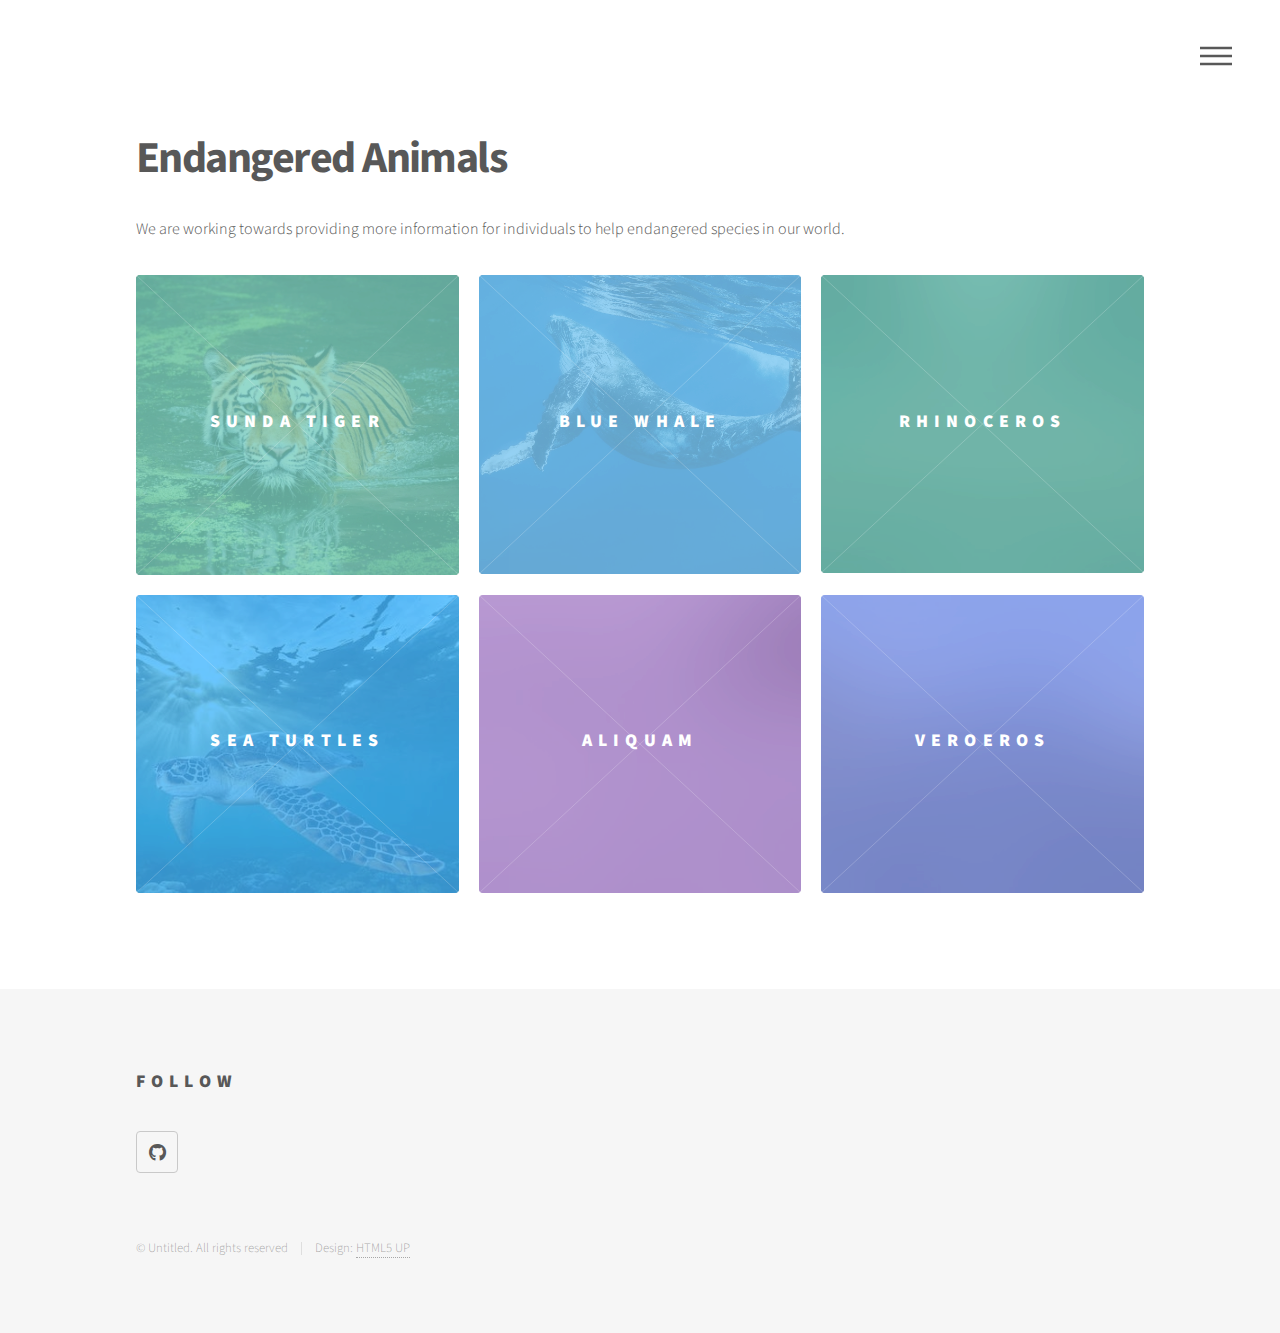
==== index.html @ e92da92d "close #4" ====
<!DOCTYPE HTML>
<!--
	Phantom by HTML5 UP
	html5up.net | @ajlkn
	Free for personal and commercial use under the CCA 3.0 license (html5up.net/license)
-->
<html>
	<link rel="icon" href="https://w7.pngwing.com/pngs/534/921/png-transparent-biodiversity-organism-ecosystem-species-diversity-sustainability-biodiversity-world-cooperation-sustainable-consumption-thumbnail.png"/>
	<head>
		<title>Endangered Animals</title>
		<meta charset="utf-8" />
		<meta name="viewport" content="width=device-width, initial-scale=1, user-scalable=no" />
		<link rel="stylesheet" href="assets/css/main.css" />
		<noscript><link rel="stylesheet" href="assets/css/noscript.css" /></noscript>
	</head>
	<body class="is-preload">
		<!-- Wrapper -->
			<div id="wrapper">

				<!-- Header -->
					<header id="header">
						<div class="inner">

							<!-- Logo -->
								<!-- <a href="index.html" class="logo">
									<span class="symbol"><img src="images/logo.svg" alt="" /></span><span class="title">Phantom</span>
								</a> -->

							<!-- Nav -->
								<nav>
									<ul>
										<li><a href="#menu">Menu</a></li>
									</ul>
								</nav>

						</div>
					</header>

				<!-- Menu -->
					<nav id="menu">
						<h2>Menu</h2>
						<ul>
							<li><a href="index.html">Home</a></li>
							<li><a href="SundaTiger.html">Sunda Tiger</a></li>
							<li><a href="BlueWhale.html">Blue Whale</a></li>
							<li><a href="Rhinocerous.html">Rhinoceros</a></li>
							<li><a href="SeaTurtle.html">SeaTurtle</a></li>
						</ul>
					</nav>

				<!-- Main -->
					<div id="main">
						<div class="inner">
							<header>
								<h1>Endangered Animals</h1>
								<p>We are working towards providing more information for individuals to help  endangered species in our world. </p>
							</header>
							<section class="tiles">
								<article class="style1">
									<span class="image">
										<img src="images/SundaTiger3.jpg" alt="" />
									</span>
									<a href="SundaTiger.html">
										<h2>Sunda Tiger</h2>
										<div class="content">
											<!-- <p>Sed nisl arcu euismod sit amet nisi lorem etiam dolor veroeros et feugiat.</p> -->
										</div>
									</a>
								</article>
								<article class="style2">
									<span class="image">
										<img src="images/BlueWhale1.png" alt="" />
									</span>
									<a href="BlueWhale.html">
										<h2>Blue Whale</h2>
										<div class="content">
										</div>
									</a>
								</article>
								<article class="style3">
									<span class="image">
										<img src="images/pic03.jpg" alt="" />
									</span>
									<a href="generic.html">
										<h2>Rhinoceros</h2>
										<div class="content">
											<!-- <p>Sed nisl arcu euismod sit amet nisi lorem etiam dolor veroeros et feugiat.</p> -->
										</div>
									</a>
								</article>
								<article class="style4">
									<span class="image">
										<img src="images/SeaTurtlepic1.jpg" alt="" />
									</span>
									<a href="SeaTurtle.html">
										<h2>Sea Turtles</h2>
										<div class="content">
											<!-- <p>Cheloniidae and Dermochelyidae families</p> -->
										</div>
									</a>
								</article>
								<article class="style5">
									<span class="image">
										<img src="images/pic05.jpg" alt="" />
									</span>
									<a href="generic.html">
										<h2>Aliquam</h2>
										<div class="content">
											<p>Sed nisl arcu euismod sit amet nisi lorem etiam dolor veroeros et feugiat.</p>
										</div>
									</a>
								</article>
								<article class="style6">
									<span class="image">
										<img src="images/pic06.jpg" alt="" />
									</span>
									<a href="generic.html">
										<h2>Veroeros</h2>
										<div class="content">
											<p>Sed nisl arcu euismod sit amet nisi lorem etiam dolor veroeros et feugiat.</p>
										</div>
									</a>
								</article>
							</section>
						</div>
					</div>

				<!-- Footer -->
					<footer id="footer">
						<div class="inner">
							<section>
								<h2>Follow</h2>
								<ul class="icons">
									<li><a href="https://github.com/stephanie-yung/endangeredAnimals" class="icon brands style2 fa-github"><span class="label">GitHub</span></a></li>
								</ul>
							</section>
							<ul class="copyright">
								<li>&copy; Untitled. All rights reserved</li><li>Design: <a href="http://html5up.net">HTML5 UP</a></li>
							</ul>
						</div>
					</footer>

			</div>

		<!-- Scripts -->
			<script src="assets/js/jquery.min.js"></script>
			<script src="assets/js/browser.min.js"></script>
			<script src="assets/js/breakpoints.min.js"></script>
			<script src="assets/js/util.js"></script>
			<script src="assets/js/main.js"></script>

	</body>
---- assets/css/main.css ----
@import url(fontawesome-all.min.css);
@import url("https://fonts.googleapis.com/css?family=Source+Sans+Pro:300,700,900");

/*
	Phantom by HTML5 UP
	html5up.net | @ajlkn
	Free for personal and commercial use under the CCA 3.0 license (html5up.net/license)
*/

html, body, div, span, applet, object,
iframe, h1, h2, h3, h4, h5, h6, p, blockquote,
pre, a, abbr, acronym, address, big, cite,
code, del, dfn, em, img, ins, kbd, q, s, samp,
small, strike, strong, sub, sup, tt, var, b,
u, i, center, dl, dt, dd, ol, ul, li, fieldset,
form, label, legend, table, caption, tbody,
tfoot, thead, tr, th, td, article, aside,
canvas, details, embed, figure, figcaption,
footer, header, hgroup, menu, nav, output, ruby,
section, summary, time, mark, audio, video {
	margin: 0;
	padding: 0;
	border: 0;
	font-size: 100%;
	font: inherit;
	vertical-align: baseline;}

article, aside, details, figcaption, figure,
footer, header, hgroup, menu, nav, section {
	display: block;}

body {
	line-height: 1;
}

ol, ul {
	list-style: none;
}

blockquote, q {
	quotes: none;
}

	blockquote:before, blockquote:after, q:before, q:after {
		content: '';
		content: none;
	}

table {
	border-collapse: collapse;
	border-spacing: 0;
}

body {
	-webkit-text-size-adjust: none;
}

mark {
	background-color: transparent;
	color: inherit;
}

input::-moz-focus-inner {
	border: 0;
	padding: 0;
}

input, select, textarea {
	-moz-appearance: none;
	-webkit-appearance: none;
	-ms-appearance: none;
	appearance: none;
}

/* Basic */

	@-ms-viewport {
		width: device-width;
	}

	body {
		-ms-overflow-style: scrollbar;
	}

	@media screen and (max-width: 480px) {

		html, body {
			min-width: 320px;
		}

	}

	html {
		box-sizing: border-box;
	}

	*, *:before, *:after {
		box-sizing: inherit;
	}

	body {
		background: #ffffff;
	}

		body.is-preload *, body.is-preload *:before, body.is-preload *:after {
			-moz-animation: none !important;
			-webkit-animation: none !important;
			-ms-animation: none !important;
			animation: none !important;
			-moz-transition: none !important;
			-webkit-transition: none !important;
			-ms-transition: none !important;
			transition: none !important;
		}

/* Type */

	body, input, select, textarea {
		color: #585858;
		font-family: "Source Sans Pro", Helvetica, sans-serif;
		font-size: 16pt;
		font-weight: 300;
		line-height: 1.75;
	}

		@media screen and (max-width: 1680px) {

			body, input, select, textarea {
				font-size: 14pt;
			}

		}

		@media screen and (max-width: 1280px) {

			body, input, select, textarea {
				font-size: 12pt;
			}

		}

	a {
		-moz-transition: border-bottom-color 0.2s ease, color 0.2s ease;
		-webkit-transition: border-bottom-color 0.2s ease, color 0.2s ease;
		-ms-transition: border-bottom-color 0.2s ease, color 0.2s ease;
		transition: border-bottom-color 0.2s ease, color 0.2s ease;
		text-decoration: none;
		color: #585858;
		border-bottom: dotted 1px rgba(88, 88, 88, 0.5);
	}

		a:hover {
			border-bottom-color: transparent;
			color: #f2849e !important;
		}

	strong, b {
		font-weight: 900;
	}

	em, i {
		font-style: italic;
	}

	p {
		margin: 0 0 2em 0;
	}

	h1 {
		font-size: 2.75em;
		font-weight: 700;
		line-height: 1.3;
		margin: 0 0 1em 0;
		letter-spacing: -0.035em;
	}

		h1 a {
			color: inherit;
		}

		@media screen and (max-width: 736px) {

			h1 {
				font-size: 2em;
				margin: 0 0 1em 0;
			}

		}

		@media screen and (max-width: 360px) {

			h1 {
				font-size: 1.75em;
			}

		}

	h2, h3, h4, h5, h6 {
		font-weight: 900;
		line-height: 1.5;
		margin: 0 0 2em 0;
		text-transform: uppercase;
		letter-spacing: 0.35em;
	}

		h2 a, h3 a, h4 a, h5 a, h6 a {
			color: inherit;
		}

	h2 {
		font-size: 1.1em;
	}

	h3 {
		font-size: 1em;
	}

	h4 {
		font-size: 0.8em;
	}

	h5 {
		font-size: 0.8em;
	}

	h6 {
		font-size: 0.8em;
	}

	@media screen and (max-width: 980px) {

		h1 br, h2 br, h3 br, h4 br, h5 br, h6 br {
			display: none;
		}

	}

	@media screen and (max-width: 736px) {

		h2 {
			font-size: 1em;
		}

		h3 {
			font-size: 0.8em;
		}

	}

	sub {
		font-size: 0.8em;
		position: relative;
		top: 0.5em;
	}

	sup {
		font-size: 0.8em;
		position: relative;
		top: -0.5em;
	}

	blockquote {
		border-left: solid 4px #c9c9c9;
		font-style: italic;
		margin: 0 0 2em 0;
		padding: 0.5em 0 0.5em 2em;
	}

	code {
		background: rgba(144, 144, 144, 0.075);
		border-radius: 4px;
		border: solid 1px #c9c9c9;
		font-family: "Courier New", monospace;
		font-size: 0.9em;
		margin: 0 0.25em;
		padding: 0.25em 0.65em;
	}

	pre {
		-webkit-overflow-scrolling: touch;
		font-family: "Courier New", monospace;
		font-size: 0.9em;
		margin: 0 0 2em 0;
	}

		pre code {
			display: block;
			line-height: 1.75;
			padding: 1em 1.5em;
			overflow-x: auto;
		}

	hr {
		border: 0;
		border-bottom: solid 1px #c9c9c9;
		margin: 2em 0;
	}

		hr.major {
			margin: 3em 0;
		}

	.align-left {
		text-align: left;
	}

	.align-center {
		text-align: center;
	}

	.align-right {
		text-align: right;
	}

/* Row */

	.row {
		display: flex;
		flex-wrap: wrap;
		box-sizing: border-box;
		align-items: stretch;
	}

		.row > * {
			box-sizing: border-box;
		}

		.row.gtr-uniform > * > :last-child {
			margin-bottom: 0;
		}

		.row.aln-left {
			justify-content: flex-start;
		}

		.row.aln-center {
			justify-content: center;
		}

		.row.aln-right {
			justify-content: flex-end;
		}

		.row.aln-top {
			align-items: flex-start;
		}

		.row.aln-middle {
			align-items: center;
		}

		.row.aln-bottom {
			align-items: flex-end;
		}

		.row > .imp {
			order: -1;
		}

		.row > .col-1 {
			width: 8.33333%;
		}

		.row > .off-1 {
			margin-left: 8.33333%;
		}

		.row > .col-2 {
			width: 16.66667%;
		}

		.row > .off-2 {
			margin-left: 16.66667%;
		}

		.row > .col-3 {
			width: 25%;
		}

		.row > .off-3 {
			margin-left: 25%;
		}

		.row > .col-4 {
			width: 33.33333%;
		}

		.row > .off-4 {
			margin-left: 33.33333%;
		}

		.row > .col-5 {
			width: 41.66667%;
		}

		.row > .off-5 {
			margin-left: 41.66667%;
		}

		.row > .col-6 {
			width: 50%;
		}

		.row > .off-6 {
			margin-left: 50%;
		}

		.row > .col-7 {
			width: 58.33333%;
		}

		.row > .off-7 {
			margin-left: 58.33333%;
		}

		.row > .col-8 {
			width: 66.66667%;
		}

		.row > .off-8 {
			margin-left: 66.66667%;
		}

		.row > .col-9 {
			width: 75%;
		}

		.row > .off-9 {
			margin-left: 75%;
		}

		.row > .col-10 {
			width: 83.33333%;
		}

		.row > .off-10 {
			margin-left: 83.33333%;
		}

		.row > .col-11 {
			width: 91.66667%;
		}

		.row > .off-11 {
			margin-left: 91.66667%;
		}

		.row > .col-12 {
			width: 100%;
		}

		.row > .off-12 {
			margin-left: 100%;
		}

		.row.gtr-0 {
			margin-top: 0;
			margin-left: 0em;
		}

			.row.gtr-0 > * {
				padding: 0 0 0 0em;
			}

			.row.gtr-0.gtr-uniform {
				margin-top: 0em;
			}

				.row.gtr-0.gtr-uniform > * {
					padding-top: 0em;
				}

		.row.gtr-25 {
			margin-top: 0;
			margin-left: -0.5em;
		}

			.row.gtr-25 > * {
				padding: 0 0 0 0.5em;
			}

			.row.gtr-25.gtr-uniform {
				margin-top: -0.5em;
			}

				.row.gtr-25.gtr-uniform > * {
					padding-top: 0.5em;
				}

		.row.gtr-50 {
			margin-top: 0;
			margin-left: -1em;
		}

			.row.gtr-50 > * {
				padding: 0 0 0 1em;
			}

			.row.gtr-50.gtr-uniform {
				margin-top: -1em;
			}

				.row.gtr-50.gtr-uniform > * {
					padding-top: 1em;
				}

		.row {
			margin-top: 0;
			margin-left: -2em;
		}

			.row > * {
				padding: 0 0 0 2em;
			}

			.row.gtr-uniform {
				margin-top: -2em;
			}

				.row.gtr-uniform > * {
					padding-top: 2em;
				}

		.row.gtr-150 {
			margin-top: 0;
			margin-left: -3em;
		}

			.row.gtr-150 > * {
				padding: 0 0 0 3em;
			}

			.row.gtr-150.gtr-uniform {
				margin-top: -3em;
			}

				.row.gtr-150.gtr-uniform > * {
					padding-top: 3em;
				}

		.row.gtr-200 {
			margin-top: 0;
			margin-left: -4em;
		}

			.row.gtr-200 > * {
				padding: 0 0 0 4em;
			}

			.row.gtr-200.gtr-uniform {
				margin-top: -4em;
			}

				.row.gtr-200.gtr-uniform > * {
					padding-top: 4em;
				}

		@media screen and (max-width: 1680px) {

			.row {
				display: flex;
				flex-wrap: wrap;
				box-sizing: border-box;
				align-items: stretch;
			}

				.row > * {
					box-sizing: border-box;
				}

				.row.gtr-uniform > * > :last-child {
					margin-bottom: 0;
				}

				.row.aln-left {
					justify-content: flex-start;
				}

				.row.aln-center {
					justify-content: center;
				}

				.row.aln-right {
					justify-content: flex-end;
				}

				.row.aln-top {
					align-items: flex-start;
				}

				.row.aln-middle {
					align-items: center;
				}

				.row.aln-bottom {
					align-items: flex-end;
				}

				.row > .imp-xlarge {
					order: -1;
				}

				.row > .col-1-xlarge {
					width: 8.33333%;
				}

				.row > .off-1-xlarge {
					margin-left: 8.33333%;
				}

				.row > .col-2-xlarge {
					width: 16.66667%;
				}

				.row > .off-2-xlarge {
					margin-left: 16.66667%;
				}

				.row > .col-3-xlarge {
					width: 25%;
				}

				.row > .off-3-xlarge {
					margin-left: 25%;
				}

				.row > .col-4-xlarge {
					width: 33.33333%;
				}

				.row > .off-4-xlarge {
					margin-left: 33.33333%;
				}

				.row > .col-5-xlarge {
					width: 41.66667%;
				}

				.row > .off-5-xlarge {
					margin-left: 41.66667%;
				}

				.row > .col-6-xlarge {
					width: 50%;
				}

				.row > .off-6-xlarge {
					margin-left: 50%;
				}

				.row > .col-7-xlarge {
					width: 58.33333%;
				}

				.row > .off-7-xlarge {
					margin-left: 58.33333%;
				}

				.row > .col-8-xlarge {
					width: 66.66667%;
				}

				.row > .off-8-xlarge {
					margin-left: 66.66667%;
				}

				.row > .col-9-xlarge {
					width: 75%;
				}

				.row > .off-9-xlarge {
					margin-left: 75%;
				}

				.row > .col-10-xlarge {
					width: 83.33333%;
				}

				.row > .off-10-xlarge {
					margin-left: 83.33333%;
				}

				.row > .col-11-xlarge {
					width: 91.66667%;
				}

				.row > .off-11-xlarge {
					margin-left: 91.66667%;
				}

				.row > .col-12-xlarge {
					width: 100%;
				}

				.row > .off-12-xlarge {
					margin-left: 100%;
				}

				.row.gtr-0 {
					margin-top: 0;
					margin-left: 0em;
				}

					.row.gtr-0 > * {
						padding: 0 0 0 0em;
					}

					.row.gtr-0.gtr-uniform {
						margin-top: 0em;
					}

						.row.gtr-0.gtr-uniform > * {
							padding-top: 0em;
						}

				.row.gtr-25 {
					margin-top: 0;
					margin-left: -0.5em;
				}

					.row.gtr-25 > * {
						padding: 0 0 0 0.5em;
					}

					.row.gtr-25.gtr-uniform {
						margin-top: -0.5em;
					}

						.row.gtr-25.gtr-uniform > * {
							padding-top: 0.5em;
						}

				.row.gtr-50 {
					margin-top: 0;
					margin-left: -1em;
				}

					.row.gtr-50 > * {
						padding: 0 0 0 1em;
					}

					.row.gtr-50.gtr-uniform {
						margin-top: -1em;
					}

						.row.gtr-50.gtr-uniform > * {
							padding-top: 1em;
						}

				.row {
					margin-top: 0;
					margin-left: -2em;
				}

					.row > * {
						padding: 0 0 0 2em;
					}

					.row.gtr-uniform {
						margin-top: -2em;
					}

						.row.gtr-uniform > * {
							padding-top: 2em;
						}

				.row.gtr-150 {
					margin-top: 0;
					margin-left: -3em;
				}

					.row.gtr-150 > * {
						padding: 0 0 0 3em;
					}

					.row.gtr-150.gtr-uniform {
						margin-top: -3em;
					}

						.row.gtr-150.gtr-uniform > * {
							padding-top: 3em;
						}

				.row.gtr-200 {
					margin-top: 0;
					margin-left: -4em;
				}

					.row.gtr-200 > * {
						padding: 0 0 0 4em;
					}

					.row.gtr-200.gtr-uniform {
						margin-top: -4em;
					}

						.row.gtr-200.gtr-uniform > * {
							padding-top: 4em;
						}

		}

		@media screen and (max-width: 1280px) {

			.row {
				display: flex;
				flex-wrap: wrap;
				box-sizing: border-box;
				align-items: stretch;
			}

				.row > * {
					box-sizing: border-box;
				}

				.row.gtr-uniform > * > :last-child {
					margin-bottom: 0;
				}

				.row.aln-left {
					justify-content: flex-start;
				}

				.row.aln-center {
					justify-content: center;
				}

				.row.aln-right {
					justify-content: flex-end;
				}

				.row.aln-top {
					align-items: flex-start;
				}

				.row.aln-middle {
					align-items: center;
				}

				.row.aln-bottom {
					align-items: flex-end;
				}

				.row > .imp-large {
					order: -1;
				}

				.row > .col-1-large {
					width: 8.33333%;
				}

				.row > .off-1-large {
					margin-left: 8.33333%;
				}

				.row > .col-2-large {
					width: 16.66667%;
				}

				.row > .off-2-large {
					margin-left: 16.66667%;
				}

				.row > .col-3-large {
					width: 25%;
				}

				.row > .off-3-large {
					margin-left: 25%;
				}

				.row > .col-4-large {
					width: 33.33333%;
				}

				.row > .off-4-large {
					margin-left: 33.33333%;
				}

				.row > .col-5-large {
					width: 41.66667%;
				}

				.row > .off-5-large {
					margin-left: 41.66667%;
				}

				.row > .col-6-large {
					width: 50%;
				}

				.row > .off-6-large {
					margin-left: 50%;
				}

				.row > .col-7-large {
					width: 58.33333%;
				}

				.row > .off-7-large {
					margin-left: 58.33333%;
				}

				.row > .col-8-large {
					width: 66.66667%;
				}

				.row > .off-8-large {
					margin-left: 66.66667%;
				}

				.row > .col-9-large {
					width: 75%;
				}

				.row > .off-9-large {
					margin-left: 75%;
				}

				.row > .col-10-large {
					width: 83.33333%;
				}

				.row > .off-10-large {
					margin-left: 83.33333%;
				}

				.row > .col-11-large {
					width: 91.66667%;
				}

				.row > .off-11-large {
					margin-left: 91.66667%;
				}

				.row > .col-12-large {
					width: 100%;
				}

				.row > .off-12-large {
					margin-left: 100%;
				}

				.row.gtr-0 {
					margin-top: 0;
					margin-left: 0em;
				}

					.row.gtr-0 > * {
						padding: 0 0 0 0em;
					}

					.row.gtr-0.gtr-uniform {
						margin-top: 0em;
					}

						.row.gtr-0.gtr-uniform > * {
							padding-top: 0em;
						}

				.row.gtr-25 {
					margin-top: 0;
					margin-left: -0.5em;
				}

					.row.gtr-25 > * {
						padding: 0 0 0 0.5em;
					}

					.row.gtr-25.gtr-uniform {
						margin-top: -0.5em;
					}

						.row.gtr-25.gtr-uniform > * {
							padding-top: 0.5em;
						}

				.row.gtr-50 {
					margin-top: 0;
					margin-left: -1em;
				}

					.row.gtr-50 > * {
						padding: 0 0 0 1em;
					}

					.row.gtr-50.gtr-uniform {
						margin-top: -1em;
					}

						.row.gtr-50.gtr-uniform > * {
							padding-top: 1em;
						}

				.row {
					margin-top: 0;
					margin-left: -2em;
				}

					.row > * {
						padding: 0 0 0 2em;
					}

					.row.gtr-uniform {
						margin-top: -2em;
					}

						.row.gtr-uniform > * {
							padding-top: 2em;
						}

				.row.gtr-150 {
					margin-top: 0;
					margin-left: -3em;
				}

					.row.gtr-150 > * {
						padding: 0 0 0 3em;
					}

					.row.gtr-150.gtr-uniform {
						margin-top: -3em;
					}

						.row.gtr-150.gtr-uniform > * {
							padding-top: 3em;
						}

				.row.gtr-200 {
					margin-top: 0;
					margin-left: -4em;
				}

					.row.gtr-200 > * {
						padding: 0 0 0 4em;
					}

					.row.gtr-200.gtr-uniform {
						margin-top: -4em;
					}

						.row.gtr-200.gtr-uniform > * {
							padding-top: 4em;
						}

		}

		@media screen and (max-width: 980px) {

			.row {
				display: flex;
				flex-wrap: wrap;
				box-sizing: border-box;
				align-items: stretch;
			}

				.row > * {
					box-sizing: border-box;
				}

				.row.gtr-uniform > * > :last-child {
					margin-bottom: 0;
				}

				.row.aln-left {
					justify-content: flex-start;
				}

				.row.aln-center {
					justify-content: center;
				}

				.row.aln-right {
					justify-content: flex-end;
				}

				.row.aln-top {
					align-items: flex-start;
				}

				.row.aln-middle {
					align-items: center;
				}

				.row.aln-bottom {
					align-items: flex-end;
				}

				.row > .imp-medium {
					order: -1;
				}

				.row > .col-1-medium {
					width: 8.33333%;
				}

				.row > .off-1-medium {
					margin-left: 8.33333%;
				}

				.row > .col-2-medium {
					width: 16.66667%;
				}

				.row > .off-2-medium {
					margin-left: 16.66667%;
				}

				.row > .col-3-medium {
					width: 25%;
				}

				.row > .off-3-medium {
					margin-left: 25%;
				}

				.row > .col-4-medium {
					width: 33.33333%;
				}

				.row > .off-4-medium {
					margin-left: 33.33333%;
				}

				.row > .col-5-medium {
					width: 41.66667%;
				}

				.row > .off-5-medium {
					margin-left: 41.66667%;
				}

				.row > .col-6-medium {
					width: 50%;
				}

				.row > .off-6-medium {
					margin-left: 50%;
				}

				.row > .col-7-medium {
					width: 58.33333%;
				}

				.row > .off-7-medium {
					margin-left: 58.33333%;
				}

				.row > .col-8-medium {
					width: 66.66667%;
				}

				.row > .off-8-medium {
					margin-left: 66.66667%;
				}

				.row > .col-9-medium {
					width: 75%;
				}

				.row > .off-9-medium {
					margin-left: 75%;
				}

				.row > .col-10-medium {
					width: 83.33333%;
				}

				.row > .off-10-medium {
					margin-left: 83.33333%;
				}

				.row > .col-11-medium {
					width: 91.66667%;
				}

				.row > .off-11-medium {
					margin-left: 91.66667%;
				}

				.row > .col-12-medium {
					width: 100%;
				}

				.row > .off-12-medium {
					margin-left: 100%;
				}

				.row.gtr-0 {
					margin-top: 0;
					margin-left: 0em;
				}

					.row.gtr-0 > * {
						padding: 0 0 0 0em;
					}

					.row.gtr-0.gtr-uniform {
						margin-top: 0em;
					}

						.row.gtr-0.gtr-uniform > * {
							padding-top: 0em;
						}

				.row.gtr-25 {
					margin-top: 0;
					margin-left: -0.375em;
				}

					.row.gtr-25 > * {
						padding: 0 0 0 0.375em;
					}

					.row.gtr-25.gtr-uniform {
						margin-top: -0.375em;
					}

						.row.gtr-25.gtr-uniform > * {
							padding-top: 0.375em;
						}

				.row.gtr-50 {
					margin-top: 0;
					margin-left: -0.75em;
				}

					.row.gtr-50 > * {
						padding: 0 0 0 0.75em;
					}

					.row.gtr-50.gtr-uniform {
						margin-top: -0.75em;
					}

						.row.gtr-50.gtr-uniform > * {
							padding-top: 0.75em;
						}

				.row {
					margin-top: 0;
					margin-left: -1.5em;
				}

					.row > * {
						padding: 0 0 0 1.5em;
					}

					.row.gtr-uniform {
						margin-top: -1.5em;
					}

						.row.gtr-uniform > * {
							padding-top: 1.5em;
						}

				.row.gtr-150 {
					margin-top: 0;
					margin-left: -2.25em;
				}

					.row.gtr-150 > * {
						padding: 0 0 0 2.25em;
					}

					.row.gtr-150.gtr-uniform {
						margin-top: -2.25em;
					}

						.row.gtr-150.gtr-uniform > * {
							padding-top: 2.25em;
						}

				.row.gtr-200 {
					margin-top: 0;
					margin-left: -3em;
				}

					.row.gtr-200 > * {
						padding: 0 0 0 3em;
					}

					.row.gtr-200.gtr-uniform {
						margin-top: -3em;
					}

						.row.gtr-200.gtr-uniform > * {
							padding-top: 3em;
						}

		}

		@media screen and (max-width: 736px) {

			.row {
				display: flex;
				flex-wrap: wrap;
				box-sizing: border-box;
				align-items: stretch;
			}

				.row > * {
					box-sizing: border-box;
				}

				.row.gtr-uniform > * > :last-child {
					margin-bottom: 0;
				}

				.row.aln-left {
					justify-content: flex-start;
				}

				.row.aln-center {
					justify-content: center;
				}

				.row.aln-right {
					justify-content: flex-end;
				}

				.row.aln-top {
					align-items: flex-start;
				}

				.row.aln-middle {
					align-items: center;
				}

				.row.aln-bottom {
					align-items: flex-end;
				}

				.row > .imp-small {
					order: -1;
				}

				.row > .col-1-small {
					width: 8.33333%;
				}

				.row > .off-1-small {
					margin-left: 8.33333%;
				}

				.row > .col-2-small {
					width: 16.66667%;
				}

				.row > .off-2-small {
					margin-left: 16.66667%;
				}

				.row > .col-3-small {
					width: 25%;
				}

				.row > .off-3-small {
					margin-left: 25%;
				}

				.row > .col-4-small {
					width: 33.33333%;
				}

				.row > .off-4-small {
					margin-left: 33.33333%;
				}

				.row > .col-5-small {
					width: 41.66667%;
				}

				.row > .off-5-small {
					margin-left: 41.66667%;
				}

				.row > .col-6-small {
					width: 50%;
				}

				.row > .off-6-small {
					margin-left: 50%;
				}

				.row > .col-7-small {
					width: 58.33333%;
				}

				.row > .off-7-small {
					margin-left: 58.33333%;
				}

				.row > .col-8-small {
					width: 66.66667%;
				}

				.row > .off-8-small {
					margin-left: 66.66667%;
				}

				.row > .col-9-small {
					width: 75%;
				}

				.row > .off-9-small {
					margin-left: 75%;
				}

				.row > .col-10-small {
					width: 83.33333%;
				}

				.row > .off-10-small {
					margin-left: 83.33333%;
				}

				.row > .col-11-small {
					width: 91.66667%;
				}

				.row > .off-11-small {
					margin-left: 91.66667%;
				}

				.row > .col-12-small {
					width: 100%;
				}

				.row > .off-12-small {
					margin-left: 100%;
				}

				.row.gtr-0 {
					margin-top: 0;
					margin-left: 0em;
				}

					.row.gtr-0 > * {
						padding: 0 0 0 0em;
					}

					.row.gtr-0.gtr-uniform {
						margin-top: 0em;
					}

						.row.gtr-0.gtr-uniform > * {
							padding-top: 0em;
						}

				.row.gtr-25 {
					margin-top: 0;
					margin-left: -0.25em;
				}

					.row.gtr-25 > * {
						padding: 0 0 0 0.25em;
					}

					.row.gtr-25.gtr-uniform {
						margin-top: -0.25em;
					}

						.row.gtr-25.gtr-uniform > * {
							padding-top: 0.25em;
						}

				.row.gtr-50 {
					margin-top: 0;
					margin-left: -0.5em;
				}

					.row.gtr-50 > * {
						padding: 0 0 0 0.5em;
					}

					.row.gtr-50.gtr-uniform {
						margin-top: -0.5em;
					}

						.row.gtr-50.gtr-uniform > * {
							padding-top: 0.5em;
						}

				.row {
					margin-top: 0;
					margin-left: -1em;
				}

					.row > * {
						padding: 0 0 0 1em;
					}

					.row.gtr-uniform {
						margin-top: -1em;
					}

						.row.gtr-uniform > * {
							padding-top: 1em;
						}

				.row.gtr-150 {
					margin-top: 0;
					margin-left: -1.5em;
				}

					.row.gtr-150 > * {
						padding: 0 0 0 1.5em;
					}

					.row.gtr-150.gtr-uniform {
						margin-top: -1.5em;
					}

						.row.gtr-150.gtr-uniform > * {
							padding-top: 1.5em;
						}

				.row.gtr-200 {
					margin-top: 0;
					margin-left: -2em;
				}

					.row.gtr-200 > * {
						padding: 0 0 0 2em;
					}

					.row.gtr-200.gtr-uniform {
						margin-top: -2em;
					}

						.row.gtr-200.gtr-uniform > * {
							padding-top: 2em;
						}

		}

		@media screen and (max-width: 480px) {

			.row {
				display: flex;
				flex-wrap: wrap;
				box-sizing: border-box;
				align-items: stretch;
			}

				.row > * {
					box-sizing: border-box;
				}

				.row.gtr-uniform > * > :last-child {
					margin-bottom: 0;
				}

				.row.aln-left {
					justify-content: flex-start;
				}

				.row.aln-center {
					justify-content: center;
				}

				.row.aln-right {
					justify-content: flex-end;
				}

				.row.aln-top {
					align-items: flex-start;
				}

				.row.aln-middle {
					align-items: center;
				}

				.row.aln-bottom {
					align-items: flex-end;
				}

				.row > .imp-xsmall {
					order: -1;
				}

				.row > .col-1-xsmall {
					width: 8.33333%;
				}

				.row > .off-1-xsmall {
					margin-left: 8.33333%;
				}

				.row > .col-2-xsmall {
					width: 16.66667%;
				}

				.row > .off-2-xsmall {
					margin-left: 16.66667%;
				}

				.row > .col-3-xsmall {
					width: 25%;
				}

				.row > .off-3-xsmall {
					margin-left: 25%;
				}

				.row > .col-4-xsmall {
					width: 33.33333%;
				}

				.row > .off-4-xsmall {
					margin-left: 33.33333%;
				}

				.row > .col-5-xsmall {
					width: 41.66667%;
				}

				.row > .off-5-xsmall {
					margin-left: 41.66667%;
				}

				.row > .col-6-xsmall {
					width: 50%;
				}

				.row > .off-6-xsmall {
					margin-left: 50%;
				}

				.row > .col-7-xsmall {
					width: 58.33333%;
				}

				.row > .off-7-xsmall {
					margin-left: 58.33333%;
				}

				.row > .col-8-xsmall {
					width: 66.66667%;
				}

				.row > .off-8-xsmall {
					margin-left: 66.66667%;
				}

				.row > .col-9-xsmall {
					width: 75%;
				}

				.row > .off-9-xsmall {
					margin-left: 75%;
				}

				.row > .col-10-xsmall {
					width: 83.33333%;
				}

				.row > .off-10-xsmall {
					margin-left: 83.33333%;
				}

				.row > .col-11-xsmall {
					width: 91.66667%;
				}

				.row > .off-11-xsmall {
					margin-left: 91.66667%;
				}

				.row > .col-12-xsmall {
					width: 100%;
				}

				.row > .off-12-xsmall {
					margin-left: 100%;
				}

				.row.gtr-0 {
					margin-top: 0;
					margin-left: 0em;
				}

					.row.gtr-0 > * {
						padding: 0 0 0 0em;
					}

					.row.gtr-0.gtr-uniform {
						margin-top: 0em;
					}

						.row.gtr-0.gtr-uniform > * {
							padding-top: 0em;
						}

				.row.gtr-25 {
					margin-top: 0;
					margin-left: -0.25em;
				}

					.row.gtr-25 > * {
						padding: 0 0 0 0.25em;
					}

					.row.gtr-25.gtr-uniform {
						margin-top: -0.25em;
					}

						.row.gtr-25.gtr-uniform > * {
							padding-top: 0.25em;
						}

				.row.gtr-50 {
					margin-top: 0;
					margin-left: -0.5em;
				}

					.row.gtr-50 > * {
						padding: 0 0 0 0.5em;
					}

					.row.gtr-50.gtr-uniform {
						margin-top: -0.5em;
					}

						.row.gtr-50.gtr-uniform > * {
							padding-top: 0.5em;
						}

				.row {
					margin-top: 0;
					margin-left: -1em;
				}

					.row > * {
						padding: 0 0 0 1em;
					}

					.row.gtr-uniform {
						margin-top: -1em;
					}

						.row.gtr-uniform > * {
							padding-top: 1em;
						}

				.row.gtr-150 {
					margin-top: 0;
					margin-left: -1.5em;
				}

					.row.gtr-150 > * {
						padding: 0 0 0 1.5em;
					}

					.row.gtr-150.gtr-uniform {
						margin-top: -1.5em;
					}

						.row.gtr-150.gtr-uniform > * {
							padding-top: 1.5em;
						}

				.row.gtr-200 {
					margin-top: 0;
					margin-left: -2em;
				}

					.row.gtr-200 > * {
						padding: 0 0 0 2em;
					}

					.row.gtr-200.gtr-uniform {
						margin-top: -2em;
					}

						.row.gtr-200.gtr-uniform > * {
							padding-top: 2em;
						}

		}

/* Section/Article */

	section.special, article.special {
		text-align: center;
	}

	header p {
		margin-top: -1em;
	}

	@media screen and (max-width: 736px) {

		header p {
			margin-top: 0;
		}

	}

/* Icon */

	.icon {
		text-decoration: none;
		border-bottom: none;
		position: relative;
	}

		.icon:before {
			-moz-osx-font-smoothing: grayscale;
			-webkit-font-smoothing: antialiased;
			display: inline-block;
			font-style: normal;
			font-variant: normal;
			text-rendering: auto;
			line-height: 1;
			text-transform: none !important;
			font-family: 'Font Awesome 5 Free';
			font-weight: 400;
		}

		.icon > .label {
			display: none;
		}

		.icon:before {
			line-height: inherit;
		}

		.icon.solid:before {
			font-weight: 900;
		}

		.icon.brands:before {
			font-family: 'Font Awesome 5 Brands';
		}

		.icon.style2 {
			-moz-transition: background-color 0.2s ease-in-out, color 0.2s ease-in-out, border-color 0.2s ease-in-out;
			-webkit-transition: background-color 0.2s ease-in-out, color 0.2s ease-in-out, border-color 0.2s ease-in-out;
			-ms-transition: background-color 0.2s ease-in-out, color 0.2s ease-in-out, border-color 0.2s ease-in-out;
			transition: background-color 0.2s ease-in-out, color 0.2s ease-in-out, border-color 0.2s ease-in-out;
			background-color: transparent;
			border: solid 1px #c9c9c9;
			border-radius: 4px;
			width: 2.65em;
			height: 2.65em;
			display: inline-block;
			text-align: center;
			line-height: 2.65em;
			color: inherit;
		}

			.icon.style2:before {
				font-size: 1.1em;
			}

			.icon.style2:hover {
				color: #f2849e;
				border-color: #f2849e;
			}

			.icon.style2:active {
				background-color: rgba(242, 132, 158, 0.1);
			}

/* List */

	ol {
		list-style: decimal;
		margin: 0 0 2em 0;
		padding-left: 1.25em;
	}

		ol li {
			padding-left: 0.25em;
		}

	ul {
		list-style: disc;
		margin: 0 0 2em 0;
		padding-left: 1em;
	}

		ul li {
			padding-left: 0.5em;
		}

		ul.alt {
			list-style: none;
			padding-left: 0;
		}

			ul.alt li {
				border-top: solid 1px #c9c9c9;
				padding: 0.5em 0;
			}

				ul.alt li:first-child {
					border-top: 0;
					padding-top: 0;
				}

	dl {
		margin: 0 0 2em 0;
	}

		dl dt {
			display: block;
			font-weight: 900;
			margin: 0 0 1em 0;
		}

		dl dd {
			margin-left: 2em;
		}

/* Actions */

	ul.actions {
		display: -moz-flex;
		display: -webkit-flex;
		display: -ms-flex;
		display: flex;
		cursor: default;
		list-style: none;
		margin-left: -1em;
		padding-left: 0;
	}

		ul.actions li {
			padding: 0 0 0 1em;
			vertical-align: middle;
		}

		ul.actions.special {
			-moz-justify-content: center;
			-webkit-justify-content: center;
			-ms-justify-content: center;
			justify-content: center;
			width: 100%;
			margin-left: 0;
		}

			ul.actions.special li:first-child {
				padding-left: 0;
			}

		ul.actions.stacked {
			-moz-flex-direction: column;
			-webkit-flex-direction: column;
			-ms-flex-direction: column;
			flex-direction: column;
			margin-left: 0;
		}

			ul.actions.stacked li {
				padding: 1.3em 0 0 0;
			}

				ul.actions.stacked li:first-child {
					padding-top: 0;
				}

		ul.actions.fit {
			width: calc(100% + 1em);
		}

			ul.actions.fit li {
				-moz-flex-grow: 1;
				-webkit-flex-grow: 1;
				-ms-flex-grow: 1;
				flex-grow: 1;
				-moz-flex-shrink: 1;
				-webkit-flex-shrink: 1;
				-ms-flex-shrink: 1;
				flex-shrink: 1;
				width: 100%;
			}

				ul.actions.fit li > * {
					width: 100%;
				}

			ul.actions.fit.stacked {
				width: 100%;
			}

		@media screen and (max-width: 480px) {

			ul.actions:not(.fixed) {
				-moz-flex-direction: column;
				-webkit-flex-direction: column;
				-ms-flex-direction: column;
				flex-direction: column;
				margin-left: 0;
				width: 100% !important;
			}

				ul.actions:not(.fixed) li {
					-moz-flex-grow: 1;
					-webkit-flex-grow: 1;
					-ms-flex-grow: 1;
					flex-grow: 1;
					-moz-flex-shrink: 1;
					-webkit-flex-shrink: 1;
					-ms-flex-shrink: 1;
					flex-shrink: 1;
					padding: 1em 0 0 0;
					text-align: center;
					width: 100%;
				}

					ul.actions:not(.fixed) li > * {
						width: 100%;
					}

					ul.actions:not(.fixed) li:first-child {
						padding-top: 0;
					}

					ul.actions:not(.fixed) li input[type="submit"],
					ul.actions:not(.fixed) li input[type="reset"],
					ul.actions:not(.fixed) li input[type="button"],
					ul.actions:not(.fixed) li button,
					ul.actions:not(.fixed) li .button {
						width: 100%;
					}

						ul.actions:not(.fixed) li input[type="submit"].icon:before,
						ul.actions:not(.fixed) li input[type="reset"].icon:before,
						ul.actions:not(.fixed) li input[type="button"].icon:before,
						ul.actions:not(.fixed) li button.icon:before,
						ul.actions:not(.fixed) li .button.icon:before {
							margin-left: -0.5rem;
						}

		}

/* Icons */

	ul.icons {
		cursor: default;
		list-style: none;
		padding-left: 0;
		margin: -1em 0 2em -1em;
	}

		ul.icons li {
			display: inline-block;
			padding: 1em 0 0 1em;
		}

/* Form */

	form {
		margin: 0 0 2em 0;
		overflow-x: hidden;
	}

		form > :last-child {
			margin-bottom: 0;
		}

		form > .fields {
			display: -moz-flex;
			display: -webkit-flex;
			display: -ms-flex;
			display: flex;
			-moz-flex-wrap: wrap;
			-webkit-flex-wrap: wrap;
			-ms-flex-wrap: wrap;
			flex-wrap: wrap;
			width: calc(100% + 3em);
			margin: -1.5em 0 2em -1.5em;
		}

			form > .fields > .field {
				-moz-flex-grow: 0;
				-webkit-flex-grow: 0;
				-ms-flex-grow: 0;
				flex-grow: 0;
				-moz-flex-shrink: 0;
				-webkit-flex-shrink: 0;
				-ms-flex-shrink: 0;
				flex-shrink: 0;
				padding: 1.5em 0 0 1.5em;
				width: calc(100% - 1.5em);
			}

				form > .fields > .field.half {
					width: calc(50% - 0.75em);
				}

				form > .fields > .field.third {
					width: calc(100%/3 - 0.5em);
				}

				form > .fields > .field.quarter {
					width: calc(25% - 0.375em);
				}

		@media screen and (max-width: 480px) {

			form > .fields {
				width: calc(100% + 3em);
				margin: -1.5em 0 2em -1.5em;
			}

				form > .fields > .field {
					padding: 1.5em 0 0 1.5em;
					width: calc(100% - 1.5em);
				}

					form > .fields > .field.half {
						width: calc(100% - 1.5em);
					}

					form > .fields > .field.third {
						width: calc(100% - 1.5em);
					}

					form > .fields > .field.quarter {
						width: calc(100% - 1.5em);
					}

		}

	label {
		display: block;
		font-size: 0.9em;
		font-weight: 900;
		margin: 0 0 1em 0;
	}

	input[type="text"],
	input[type="password"],
	input[type="email"],
	input[type="tel"],
	select,
	textarea {
		-moz-appearance: none;
		-webkit-appearance: none;
		-ms-appearance: none;
		appearance: none;
		background-color: transparent;
		border: none;
		border-radius: 0;
		border-bottom: solid 1px #c9c9c9;
		color: inherit;
		display: block;
		outline: 0;
		padding: 0;
		text-decoration: none;
		width: 100%;
	}

		input[type="text"]:invalid,
		input[type="password"]:invalid,
		input[type="email"]:invalid,
		input[type="tel"]:invalid,
		select:invalid,
		textarea:invalid {
			box-shadow: none;
		}

		input[type="text"]:focus,
		input[type="password"]:focus,
		input[type="email"]:focus,
		input[type="tel"]:focus,
		select:focus,
		textarea:focus {
			border-bottom-color: #f2849e;
			box-shadow: inset 0 -1px 0 0 #f2849e;
		}

	select {
		background-image: url("data:image/svg+xml;charset=utf8,%3Csvg xmlns='http://www.w3.org/2000/svg' width='40' height='40' preserveAspectRatio='none' viewBox='0 0 40 40'%3E%3Cpath d='M9.4,12.3l10.4,10.4l10.4-10.4c0.2-0.2,0.5-0.4,0.9-0.4c0.3,0,0.6,0.1,0.9,0.4l3.3,3.3c0.2,0.2,0.4,0.5,0.4,0.9 c0,0.4-0.1,0.6-0.4,0.9L20.7,31.9c-0.2,0.2-0.5,0.4-0.9,0.4c-0.3,0-0.6-0.1-0.9-0.4L4.3,17.3c-0.2-0.2-0.4-0.5-0.4-0.9 c0-0.4,0.1-0.6,0.4-0.9l3.3-3.3c0.2-0.2,0.5-0.4,0.9-0.4S9.1,12.1,9.4,12.3z' fill='%23c9c9c9' /%3E%3C/svg%3E");
		background-size: 1.25rem;
		background-repeat: no-repeat;
		background-position: calc(100% - 1rem) center;
		height: 3em;
		padding-right: 3em;
		text-overflow: ellipsis;
	}

		select option {
			background: #ffffff;
		}

		select:focus::-ms-value {
			background-color: transparent;
		}

		select::-ms-expand {
			display: none;
		}

	input[type="text"],
	input[type="password"],
	input[type="email"],
	select {
		height: 3em;
	}

	textarea {
		padding: 0;
		min-height: 3.75em;
	}

	input[type="checkbox"],
	input[type="radio"] {
		-moz-appearance: none;
		-webkit-appearance: none;
		-ms-appearance: none;
		appearance: none;
		display: block;
		float: left;
		margin-right: -2em;
		opacity: 0;
		width: 1em;
		z-index: -1;
	}

		input[type="checkbox"] + label,
		input[type="radio"] + label {
			text-decoration: none;
			color: #585858;
			cursor: pointer;
			display: inline-block;
			font-size: 1em;
			font-weight: 300;
			padding-left: 2.55em;
			padding-right: 0.75em;
			position: relative;
		}

			input[type="checkbox"] + label:before,
			input[type="radio"] + label:before {
				-moz-osx-font-smoothing: grayscale;
				-webkit-font-smoothing: antialiased;
				display: inline-block;
				font-style: normal;
				font-variant: normal;
				text-rendering: auto;
				line-height: 1;
				text-transform: none !important;
				font-family: 'Font Awesome 5 Free';
				font-weight: 900;
			}

			input[type="checkbox"] + label:before,
			input[type="radio"] + label:before {
				border-radius: 4px;
				border: solid 1px #c9c9c9;
				content: '';
				display: inline-block;
				font-size: 0.8em;
				height: 2.25em;
				left: 0;
				line-height: 2.25em;
				position: absolute;
				text-align: center;
				top: 0;
				width: 2.25em;
			}

		input[type="checkbox"]:checked + label:before,
		input[type="radio"]:checked + label:before {
			background: #585858;
			border-color: #585858;
			color: #ffffff;
			content: '\f00c';
		}

		input[type="checkbox"]:focus + label:before,
		input[type="radio"]:focus + label:before {
			border-color: #f2849e;
			box-shadow: 0 0 0 1px #f2849e;
		}

	input[type="checkbox"] + label:before {
		border-radius: 4px;
	}

	input[type="radio"] + label:before {
		border-radius: 100%;
	}

/* Box */

	.box {
		border-radius: 4px;
		border: solid 1px #c9c9c9;
		margin-bottom: 2em;
		padding: 1.5em;
	}

		.box > :last-child,
		.box > :last-child > :last-child,
		.box > :last-child > :last-child > :last-child {
			margin-bottom: 0;
		}

		.box.alt {
			border: 0;
			border-radius: 0;
			padding: 0;
		}

/* Image */

	.image {
		border-radius: 4px;
		border: 0;
		display: inline-block;
		position: relative;
	}

		.image img {
			border-radius: 4px;
			display: block;
		}

		.image.left, .image.right {
			max-width: 40%;
		}

			.image.left img, .image.right img {
				width: 100%;
			}

		.image.left {
			float: left;
			padding: 0 1.5em 1em 0;
			top: 0.25em;
		}

		.image.right {
			float: right;
			padding: 0 0 1em 1.5em;
			top: 0.25em;
		}

		.image.fit {
			display: block;
			margin: 0 0 2em 0;
			width: 100%;
		}

			.image.fit img {
				width: 100%;
			}

		.image.main {
			display: block;
			margin: 0 0 3em 0;
			width: 100%;
		}

			.image.main img {
				width: 100%;
			}

			@media screen and (max-width: 736px) {

				.image.main {
					margin: 0 0 2em 0;
				}

			}

/* Table */

	.table-wrapper {
		-webkit-overflow-scrolling: touch;
		overflow-x: auto;
	}

	table {
		margin: 0 0 2em 0;
		width: 100%;
	}

		table tbody tr {
			border: solid 1px #c9c9c9;
			border-left: 0;
			border-right: 0;
		}

			table tbody tr:nth-child(2n + 1) {
				background-color: rgba(144, 144, 144, 0.075);
			}

		table td {
			padding: 0.75em 0.75em;
		}

		table th {
			font-size: 0.9em;
			font-weight: 900;
			padding: 0 0.75em 0.75em 0.75em;
			text-align: left;
		}

		table thead {
			border-bottom: solid 2px #c9c9c9;
		}

		table tfoot {
			border-top: solid 2px #c9c9c9;
		}

		table.alt {
			border-collapse: separate;
		}

			table.alt tbody tr td {
				border: solid 1px #c9c9c9;
				border-left-width: 0;
				border-top-width: 0;
			}

				table.alt tbody tr td:first-child {
					border-left-width: 1px;
				}

			table.alt tbody tr:first-child td {
				border-top-width: 1px;
			}

			table.alt thead {
				border-bottom: 0;
			}

			table.alt tfoot {
				border-top: 0;
			}

/* Button */

	input[type="submit"],
	input[type="reset"],
	input[type="button"],
	button,
	.button {
		-moz-appearance: none;
		-webkit-appearance: none;
		-ms-appearance: none;
		appearance: none;
		-moz-transition: background-color 0.2s ease-in-out, color 0.2s ease-in-out, box-shadow 0.2s ease-in-out;
		-webkit-transition: background-color 0.2s ease-in-out, color 0.2s ease-in-out, box-shadow 0.2s ease-in-out;
		-ms-transition: background-color 0.2s ease-in-out, color 0.2s ease-in-out, box-shadow 0.2s ease-in-out;
		transition: background-color 0.2s ease-in-out, color 0.2s ease-in-out, box-shadow 0.2s ease-in-out;
		background-color: transparent;
		border-radius: 4px;
		border: 0;
		box-shadow: inset 0 0 0 2px #585858;
		color: #585858 !important;
		cursor: pointer;
		display: inline-block;
		font-size: 0.8em;
		font-weight: 900;
		height: 3.5em;
		letter-spacing: 0.35em;
		line-height: 3.45em;
		overflow: hidden;
		padding: 0 1.25em 0 1.6em;
		text-align: center;
		text-decoration: none;
		text-overflow: ellipsis;
		text-transform: uppercase;
		white-space: nowrap;
	}

		input[type="submit"].icon:before,
		input[type="reset"].icon:before,
		input[type="button"].icon:before,
		button.icon:before,
		.button.icon:before {
			margin-right: 0.5em;
		}

		input[type="submit"].fit,
		input[type="reset"].fit,
		input[type="button"].fit,
		button.fit,
		.button.fit {
			width: 100%;
		}

		input[type="submit"]:hover,
		input[type="reset"]:hover,
		input[type="button"]:hover,
		button:hover,
		.button:hover {
			color: #f2849e !important;
			box-shadow: inset 0 0 0 2px #f2849e;
		}

		input[type="submit"]:active,
		input[type="reset"]:active,
		input[type="button"]:active,
		button:active,
		.button:active {
			background-color: rgba(242, 132, 158, 0.1);
		}

		input[type="submit"].small,
		input[type="reset"].small,
		input[type="button"].small,
		button.small,
		.button.small {
			font-size: 0.6em;
		}

		input[type="submit"].large,
		input[type="reset"].large,
		input[type="button"].large,
		button.large,
		.button.large {
			font-size: 1em;
		}

		input[type="submit"].primary,
		input[type="reset"].primary,
		input[type="button"].primary,
		button.primary,
		.button.primary {
			box-shadow: none;
			background-color: #585858;
			color: #ffffff !important;
		}

			input[type="submit"].primary:hover,
			input[type="reset"].primary:hover,
			input[type="button"].primary:hover,
			button.primary:hover,
			.button.primary:hover {
				background-color: #f2849e;
			}

			input[type="submit"].primary:active,
			input[type="reset"].primary:active,
			input[type="button"].primary:active,
			button.primary:active,
			.button.primary:active {
				background-color: #ee5f81;
			}

		input[type="submit"].disabled, input[type="submit"]:disabled,
		input[type="reset"].disabled,
		input[type="reset"]:disabled,
		input[type="button"].disabled,
		input[type="button"]:disabled,
		button.disabled,
		button:disabled,
		.button.disabled,
		.button:disabled {
			pointer-events: none;
			opacity: 0.25;
		}

/* Tiles */

	.tiles {
		display: -moz-flex;
		display: -webkit-flex;
		display: -ms-flex;
		display: flex;
		-moz-flex-wrap: wrap;
		-webkit-flex-wrap: wrap;
		-ms-flex-wrap: wrap;
		flex-wrap: wrap;
		postiion: relative;
		margin: -2.5em 0 0 -2.5em;
	}

		.tiles article {
			-moz-transition: -moz-transform 0.5s ease, opacity 0.5s ease;
			-webkit-transition: -webkit-transform 0.5s ease, opacity 0.5s ease;
			-ms-transition: -ms-transform 0.5s ease, opacity 0.5s ease;
			transition: transform 0.5s ease, opacity 0.5s ease;
			position: relative;
			width: calc(33.33333% - 2.5em);
			margin: 2.5em 0 0 2.5em;
		}

			.tiles article > .image {
				-moz-transition: -moz-transform 0.5s ease;
				-webkit-transition: -webkit-transform 0.5s ease;
				-ms-transition: -ms-transform 0.5s ease;
				transition: transform 0.5s ease;
				position: relative;
				display: block;
				width: 100%;
				border-radius: 4px;
				overflow: hidden;
			}

				.tiles article > .image img {
					display: block;
					width: 100%;
				}

				.tiles article > .image:before {
					pointer-events: none;
					-moz-transition: background-color 0.5s ease, opacity 0.5s ease;
					-webkit-transition: background-color 0.5s ease, opacity 0.5s ease;
					-ms-transition: background-color 0.5s ease, opacity 0.5s ease;
					transition: background-color 0.5s ease, opacity 0.5s ease;
					content: '';
					display: block;
					position: absolute;
					top: 0;
					left: 0;
					width: 100%;
					height: 100%;
					opacity: 1.0;
					z-index: 1;
					opacity: 0.8;
				}

				.tiles article > .image:after {
					pointer-events: none;
					-moz-transition: opacity 0.5s ease;
					-webkit-transition: opacity 0.5s ease;
					-ms-transition: opacity 0.5s ease;
					transition: opacity 0.5s ease;
					content: '';
					display: block;
					position: absolute;
					top: 0;
					left: 0;
					width: 100%;
					height: 100%;
					background-image: url("data:image/svg+xml;charset=utf8,%3Csvg xmlns='http://www.w3.org/2000/svg' width='100' height='100' viewBox='0 0 100 100' preserveAspectRatio='none'%3E%3Cstyle%3Eline %7B stroke-width: 0.25px%3B stroke: %23ffffff%3B %7D%3C/style%3E%3Cline x1='0' y1='0' x2='100' y2='100' /%3E%3Cline x1='100' y1='0' x2='0' y2='100' /%3E%3C/svg%3E");
					background-position: center;
					background-repeat: no-repeat;
					background-size: 100% 100%;
					opacity: 0.25;
					z-index: 2;
				}

			.tiles article > a {
				display: -moz-flex;
				display: -webkit-flex;
				display: -ms-flex;
				display: flex;
				-moz-flex-direction: column;
				-webkit-flex-direction: column;
				-ms-flex-direction: column;
				flex-direction: column;
				-moz-align-items: center;
				-webkit-align-items: center;
				-ms-align-items: center;
				align-items: center;
				-moz-justify-content: center;
				-webkit-justify-content: center;
				-ms-justify-content: center;
				justify-content: center;
				-moz-transition: background-color 0.5s ease, -moz-transform 0.5s ease;
				-webkit-transition: background-color 0.5s ease, -webkit-transform 0.5s ease;
				-ms-transition: background-color 0.5s ease, -ms-transform 0.5s ease;
				transition: background-color 0.5s ease, transform 0.5s ease;
				position: absolute;
				top: 0;
				left: 0;
				width: 100%;
				height: 100%;
				padding: 1em;
				border-radius: 4px;
				border-bottom: 0;
				color: #ffffff;
				text-align: center;
				text-decoration: none;
				z-index: 3;
			}

				.tiles article > a > :last-child {
					margin: 0;
				}

				.tiles article > a:hover {
					color: #ffffff !important;
				}

				.tiles article > a h2 {
					margin: 0;
				}

				.tiles article > a .content {
					-moz-transition: max-height 0.5s ease, opacity 0.5s ease;
					-webkit-transition: max-height 0.5s ease, opacity 0.5s ease;
					-ms-transition: max-height 0.5s ease, opacity 0.5s ease;
					transition: max-height 0.5s ease, opacity 0.5s ease;
					width: 100%;
					max-height: 0;
					line-height: 1.5;
					margin-top: 0.35em;
					opacity: 0;
				}

					.tiles article > a .content > :last-child {
						margin-bottom: 0;
					}

			.tiles article.style1 > .image:before {
				background-color: #7bd0c1;
			}

			.tiles article.style2 > .image:before {
				background-color: #7ecaf6;
			}

			.tiles article.style3 > .image:before {
				background-color: #7bd0c1;
			}

			.tiles article.style4 > .image:before {
				background-color: #45b6fe;
			}

			.tiles article.style5 > .image:before {
				background-color: #ae85ca;
			}

			.tiles article.style6 > .image:before {
				background-color: #8499e7;
			}

			body:not(.is-touch) .tiles article:hover > .image {
				-moz-transform: scale(1.1);
				-webkit-transform: scale(1.1);
				-ms-transform: scale(1.1);
				transform: scale(1.1);
			}

				body:not(.is-touch) .tiles article:hover > .image:before {
					background-color: #333333;
					opacity: 0.35;
				}

				body:not(.is-touch) .tiles article:hover > .image:after {
					opacity: 0;
				}

			body:not(.is-touch) .tiles article:hover .content {
				max-height: 15em;
				opacity: 1;
			}

		* + .tiles {
			margin-top: 2em;
		}

		body.is-preload .tiles article {
			-moz-transform: scale(0.9);
			-webkit-transform: scale(0.9);
			-ms-transform: scale(0.9);
			transform: scale(0.9);
			opacity: 0;
		}

		body.is-touch .tiles article .content {
			max-height: 15em;
			opacity: 1;
		}

		@media screen and (max-width: 1280px) {

			.tiles {
				margin: -1.25em 0 0 -1.25em;
			}

				.tiles article {
					width: calc(33.33333% - 1.25em);
					margin: 1.25em 0 0 1.25em;
				}

		}

		@media screen and (max-width: 980px) {

			.tiles {
				margin: -2.5em 0 0 -2.5em;
			}

				.tiles article {
					width: calc(50% - 2.5em);
					margin: 2.5em 0 0 2.5em;
				}

		}

		@media screen and (max-width: 736px) {

			.tiles {
				margin: -1.25em 0 0 -1.25em;
			}

				.tiles article {
					width: calc(50% - 1.25em);
					margin: 1.25em 0 0 1.25em;
				}

					.tiles article:hover > .image {
						-moz-transform: scale(1.0);
						-webkit-transform: scale(1.0);
						-ms-transform: scale(1.0);
						transform: scale(1.0);
					}

		}

		@media screen and (max-width: 480px) {

			.tiles {
				margin: 0;
			}

				.tiles article {
					width: 100%;
					margin: 1.25em 0 0 0;
				}

		}

/* Header */

	#header {
		padding: 8em 0 0.1em 0 ;
	}

		#header .logo {
			display: block;
			border-bottom: 0;
			color: inherit;
			font-weight: 900;
			letter-spacing: 0.35em;
			margin: 0 0 2.5em 0;
			text-decoration: none;
			text-transform: uppercase;
			display: inline-block;
		}

			#header .logo > * {
				display: inline-block;
				vertical-align: middle;
			}

			#header .logo .symbol {
				margin-right: 0.65em;
			}

				#header .logo .symbol img {
					display: block;
					width: 2em;
					height: 2em;
				}

		#header nav {
			position: fixed;
			right: 2em;
			top: 2em;
			z-index: 10000;
		}

			#header nav ul {
				display: -moz-flex;
				display: -webkit-flex;
				display: -ms-flex;
				display: flex;
				-moz-align-items: center;
				-webkit-align-items: center;
				-ms-align-items: center;
				align-items: center;
				list-style: none;
				margin: 0;
				padding: 0;
			}

				#header nav ul li {
					display: block;
					padding: 0;
				}

					#header nav ul li a {
						display: block;
						position: relative;
						height: 3em;
						line-height: 3em;
						padding: 0 1.5em;
						background-color: rgba(255, 255, 255, 0.5);
						border-radius: 4px;
						border: 0;
						font-size: 0.8em;
						font-weight: 900;
						letter-spacing: 0.35em;
						text-transform: uppercase;
					}

					#header nav ul li a[href="#menu"] {
						-webkit-tap-highlight-color: transparent;
						width: 4em;
						text-indent: 4em;
						font-size: 1em;
						overflow: hidden;
						padding: 0;
						white-space: nowrap;
					}

						#header nav ul li a[href="#menu"]:before, #header nav ul li a[href="#menu"]:after {
							-moz-transition: opacity 0.2s ease;
							-webkit-transition: opacity 0.2s ease;
							-ms-transition: opacity 0.2s ease;
							transition: opacity 0.2s ease;
							content: '';
							display: block;
							position: absolute;
							top: 0;
							left: 0;
							width: 100%;
							height: 100%;
							background-position: center;
							background-repeat: no-repeat;
							background-size: 2em 2em;
						}

						#header nav ul li a[href="#menu"]:before {
							background-image: url("data:image/svg+xml;charset=utf8,%3Csvg xmlns='http://www.w3.org/2000/svg' width='100' height='100' viewBox='0 0 100 100' preserveAspectRatio='none'%3E%3Cstyle%3Eline %7B stroke-width: 8px%3B stroke: %23f2849e%3B %7D%3C/style%3E%3Cline x1='0' y1='25' x2='100' y2='25' /%3E%3Cline x1='0' y1='50' x2='100' y2='50' /%3E%3Cline x1='0' y1='75' x2='100' y2='75' /%3E%3C/svg%3E");
							opacity: 0;
						}

						#header nav ul li a[href="#menu"]:after {
							background-image: url("data:image/svg+xml;charset=utf8,%3Csvg xmlns='http://www.w3.org/2000/svg' width='100' height='100' viewBox='0 0 100 100' preserveAspectRatio='none'%3E%3Cstyle%3Eline %7B stroke-width: 8px%3B stroke: %23585858%3B %7D%3C/style%3E%3Cline x1='0' y1='25' x2='100' y2='25' /%3E%3Cline x1='0' y1='50' x2='100' y2='50' /%3E%3Cline x1='0' y1='75' x2='100' y2='75' /%3E%3C/svg%3E");
							opacity: 1;
						}

						#header nav ul li a[href="#menu"]:hover:before {
							opacity: 1;
						}

						#header nav ul li a[href="#menu"]:hover:after {
							opacity: 0;
						}

		@media screen and (max-width: 736px) {

			#header {
				padding: 4em 0 0.1em 0 ;
			}

				#header nav {
					right: 0.5em;
					top: 0.5em;
				}

					#header nav ul li a[href="#menu"]:before, #header nav ul li a[href="#menu"]:after {
						background-size: 1.5em 1.5em;
					}

		}

/* Menu */

	#wrapper {
		-moz-transition: opacity 0.45s ease;
		-webkit-transition: opacity 0.45s ease;
		-ms-transition: opacity 0.45s ease;
		transition: opacity 0.45s ease;
		opacity: 1;
	}

	#menu {
		-moz-transform: translateX(22em);
		-webkit-transform: translateX(22em);
		-ms-transform: translateX(22em);
		transform: translateX(22em);
		-moz-transition: -moz-transform 0.45s ease, visibility 0.45s;
		-webkit-transition: -webkit-transform 0.45s ease, visibility 0.45s;
		-ms-transition: -ms-transform 0.45s ease, visibility 0.45s;
		transition: transform 0.45s ease, visibility 0.45s;
		position: fixed;
		top: 0;
		right: 0;
		width: 22em;
		max-width: 80%;
		height: 100%;
		-webkit-overflow-scrolling: touch;
		background: #585858;
		color: #ffffff;
		cursor: default;
		visibility: hidden;
		z-index: 10002;
	}

		#menu > .inner {
			-moz-transition: opacity 0.45s ease;
			-webkit-transition: opacity 0.45s ease;
			-ms-transition: opacity 0.45s ease;
			transition: opacity 0.45s ease;
			-webkit-overflow-scrolling: touch;
			position: absolute;
			top: 0;
			left: 0;
			width: 100%;
			height: 100%;
			padding: 2.75em;
			opacity: 0;
			overflow-y: auto;
		}

			#menu > .inner > ul {
				list-style: none;
				margin: 0 0 1em 0;
				padding: 0;
			}

				#menu > .inner > ul > li {
					padding: 0;
					border-top: solid 1px rgba(255, 255, 255, 0.15);
				}

					#menu > .inner > ul > li a {
						display: block;
						padding: 1em 0;
						line-height: 1.5;
						border: 0;
						color: inherit;
					}

					#menu > .inner > ul > li:first-child {
						border-top: 0;
						margin-top: -1em;
					}

		#menu > .close {
			-moz-transition: opacity 0.45s ease, -moz-transform 0.45s ease;
			-webkit-transition: opacity 0.45s ease, -webkit-transform 0.45s ease;
			-ms-transition: opacity 0.45s ease, -ms-transform 0.45s ease;
			transition: opacity 0.45s ease, transform 0.45s ease;
			-moz-transform: scale(0.25) rotate(180deg);
			-webkit-transform: scale(0.25) rotate(180deg);
			-ms-transform: scale(0.25) rotate(180deg);
			transform: scale(0.25) rotate(180deg);
			-webkit-tap-highlight-color: transparent;
			display: block;
			position: absolute;
			top: 2em;
			left: -6em;
			width: 6em;
			text-indent: 6em;
			height: 3em;
			border: 0;
			font-size: 1em;
			opacity: 0;
			overflow: hidden;
			padding: 0;
			white-space: nowrap;
		}

			#menu > .close:before, #menu > .close:after {
				-moz-transition: opacity 0.2s ease;
				-webkit-transition: opacity 0.2s ease;
				-ms-transition: opacity 0.2s ease;
				transition: opacity 0.2s ease;
				content: '';
				display: block;
				position: absolute;
				top: 0;
				left: 0;
				width: 100%;
				height: 100%;
				background-position: center;
				background-repeat: no-repeat;
				background-size: 2em 2em;
			}

			#menu > .close:before {
				background-image: url("data:image/svg+xml;charset=utf8,%3Csvg xmlns='http://www.w3.org/2000/svg' width='100' height='100' viewBox='0 0 100 100' preserveAspectRatio='none'%3E%3Cstyle%3Eline %7B stroke-width: 8px%3B stroke: %23f2849e%3B %7D%3C/style%3E%3Cline x1='15' y1='15' x2='85' y2='85' /%3E%3Cline x1='85' y1='15' x2='15' y2='85' /%3E%3C/svg%3E");
				opacity: 0;
			}

			#menu > .close:after {
				background-image: url("data:image/svg+xml;charset=utf8,%3Csvg xmlns='http://www.w3.org/2000/svg' width='100' height='100' viewBox='0 0 100 100' preserveAspectRatio='none'%3E%3Cstyle%3Eline %7B stroke-width: 8px%3B stroke: %23585858%3B %7D%3C/style%3E%3Cline x1='15' y1='15' x2='85' y2='85' /%3E%3Cline x1='85' y1='15' x2='15' y2='85' /%3E%3C/svg%3E");
				opacity: 1;
			}

			#menu > .close:hover:before {
				opacity: 1;
			}

			#menu > .close:hover:after {
				opacity: 0;
			}

		@media screen and (max-width: 736px) {

			#menu {
				-moz-transform: translateX(16.5em);
				-webkit-transform: translateX(16.5em);
				-ms-transform: translateX(16.5em);
				transform: translateX(16.5em);
				width: 16.5em;
			}

				#menu > .inner {
					padding: 2.75em 1.5em;
				}

				#menu > .close {
					top: 0.5em;
					left: -4.25em;
					width: 4.25em;
					text-indent: 4.25em;
				}

					#menu > .close:before, #menu > .close:after {
						background-size: 1.5em 1.5em;
					}

		}

	body.is-menu-visible #wrapper {
		pointer-events: none;
		cursor: default;
		opacity: 0.25;
	}

	body.is-menu-visible #menu {
		-moz-transform: translateX(0);
		-webkit-transform: translateX(0);
		-ms-transform: translateX(0);
		transform: translateX(0);
		visibility: visible;
	}

		body.is-menu-visible #menu > * {
			opacity: 1;
		}

		body.is-menu-visible #menu .close {
			-moz-transform: scale(1.0) rotate(0deg);
			-webkit-transform: scale(1.0) rotate(0deg);
			-ms-transform: scale(1.0) rotate(0deg);
			transform: scale(1.0) rotate(0deg);
			opacity: 1;
		}

/* Main */

	#main {
		padding: 0em 0 6em 0 ;
	}

		@media screen and (max-width: 736px) {

			#main {
				padding: 0em 0 4em 0 ;
			}

		}

/* Footer */

	#footer {
		padding: 5em 0 6em 0 ;
		background-color: #f6f6f6;
	}

		#footer > .inner {
			display: -moz-flex;
			display: -webkit-flex;
			display: -ms-flex;
			display: flex;
			-moz-flex-wrap: wrap;
			-webkit-flex-wrap: wrap;
			-ms-flex-wrap: wrap;
			flex-wrap: wrap;
			-moz-flex-direction: row;
			-webkit-flex-direction: row;
			-ms-flex-direction: row;
			flex-direction: row;
		}

			#footer > .inner > * > :last-child {
				margin-bottom: 0;
			}

			#footer > .inner section:nth-child(1) {
				width: calc(66% - 2.5em);
				margin-right: 2.5em;
			}

			#footer > .inner section:nth-child(2) {
				width: calc(33% - 2.5em);
				margin-left: 2.5em;
			}

			#footer > .inner .copyright {
				width: 100%;
				padding: 0;
				margin-top: 5em;
				list-style: none;
				font-size: 0.8em;
				color: rgba(88, 88, 88, 0.5);
			}

				#footer > .inner .copyright a {
					color: inherit;
				}

				#footer > .inner .copyright li {
					display: inline-block;
					border-left: solid 1px rgba(88, 88, 88, 0.15);
					line-height: 1;
					padding: 0 0 0 1em;
					margin: 0 0 0 1em;
				}

					#footer > .inner .copyright li:first-child {
						border-left: 0;
						padding-left: 0;
						margin-left: 0;
					}

		@media screen and (max-width: 1280px) {

			#footer {
				padding: 5em 0 3em 0 ;
			}

				#footer > .inner section:nth-child(1) {
					width: calc(66% - 1.25em);
					margin-right: 1.25em;
				}

				#footer > .inner section:nth-child(2) {
					width: calc(33% - 1.25em);
					margin-left: 1.25em;
				}

		}

		@media screen and (max-width: 980px) {

			#footer > .inner section:nth-child(1) {
				width: 66%;
				margin-right: 0;
			}

			#footer > .inner section:nth-child(2) {
				width: calc(33% - 2.5em);
				margin-left: 2.5em;
			}

		}

		@media screen and (max-width: 736px) {

			#footer {
				padding: 3em 0 1em 0 ;
			}

				#footer > .inner {
					-moz-flex-direction: column;
					-webkit-flex-direction: column;
					-ms-flex-direction: column;
					flex-direction: column;
				}

					#footer > .inner section:nth-child(1) {
						width: 100%;
						margin-right: 0;
						margin: 3em 0 0 0;
					}

					#footer > .inner section:nth-child(2) {
						-moz-order: -1;
						-webkit-order: -1;
						-ms-order: -1;
						order: -1;
						width: 100%;
						margin-left: 0;
					}

					#footer > .inner .copyright {
						margin-top: 3em;
					}

		}

		@media screen and (max-width: 480px) {

			#footer > .inner .copyright {
				margin-top: 3em;
			}

				#footer > .inner .copyright li {
					border-left: 0;
					padding-left: 0;
					margin: 0.75em 0 0 0;
					display: block;
					line-height: inherit;
				}

					#footer > .inner .copyright li:first-child {
						margin-top: 0;
					}

		}

/* Wrapper */

	#wrapper > * > .inner {
		width: 100%;
		max-width: 68em;
		margin: 0 auto;
		padding: 0 2.5em;
	}

		@media screen and (max-width: 736px) {

			#wrapper > * > .inner {
				padding: 0 1.25em;
			}

		}
---- assets/css/noscript.css ----
/*
	Phantom by HTML5 UP
	html5up.net | @ajlkn
	Free for personal and commercial use under the CCA 3.0 license (html5up.net/license)
*/

/* Tiles */

	body.is-preload .tiles article {
		-moz-transform: none;
		-webkit-transform: none;
		-ms-transform: none;
		transform: none;
		opacity: 1;
	}
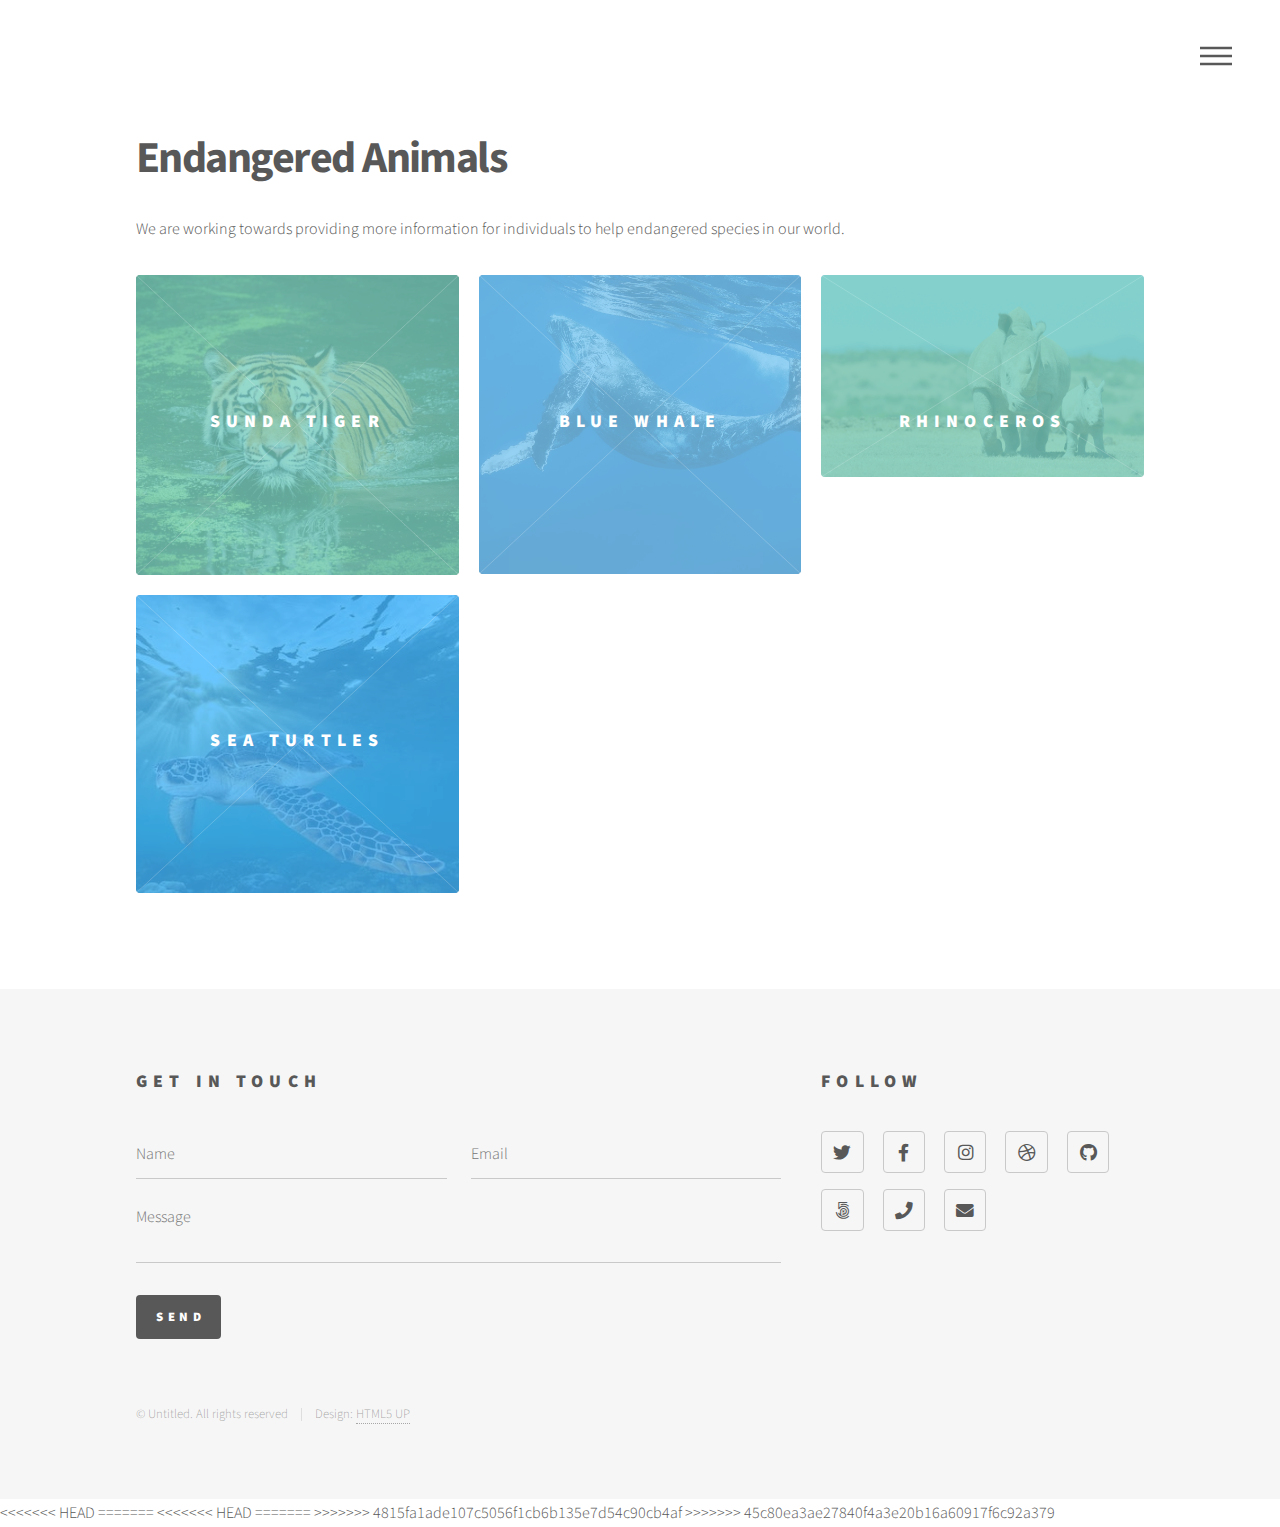
==== commit f5bfaf85: "Abrar's Commit 2" ====
--- a/index.html
+++ b/index.html
@@ -43,7 +43,7 @@
 							<li><a href="index.html">Home</a></li>
 							<li><a href="SundaTiger.html">Sunda Tiger</a></li>
 							<li><a href="BlueWhale.html">Blue Whale</a></li>
-							<li><a href="Rhinocerous.html">Rhinoceros</a></li>
+							<li><a href="Rhinoceros.html">Rhinoceros</a></li>
 							<li><a href="SeaTurtle.html">SeaTurtle</a></li>
 						</ul>
 					</nav>
@@ -79,9 +79,9 @@
 								</article>
 								<article class="style3">
 									<span class="image">
-										<img src="images/pic03.jpg" alt="" />
+										<img src="images/RhinoHeader.jpg" alt="" />
 									</span>
-									<a href="generic.html">
+									<a href="Rhinoceros.html">
 										<h2>Rhinoceros</h2>
 										<div class="content">
 											<!-- <p>Sed nisl arcu euismod sit amet nisi lorem etiam dolor veroeros et feugiat.</p> -->
@@ -99,6 +99,7 @@
 										</div>
 									</a>
 								</article>
+							<!-- 
 								<article class="style5">
 									<span class="image">
 										<img src="images/pic05.jpg" alt="" />
@@ -121,6 +122,7 @@
 										</div>
 									</a>
 								</article>
+							-->
 							</section>
 						</div>
 					</div>
@@ -129,9 +131,35 @@
 					<footer id="footer">
 						<div class="inner">
 							<section>
+								<h2>Get in touch</h2>
+								<form method="post" action="#">
+									<div class="fields">
+										<div class="field half">
+											<input type="text" name="name" id="name" placeholder="Name" />
+										</div>
+										<div class="field half">
+											<input type="email" name="email" id="email" placeholder="Email" />
+										</div>
+										<div class="field">
+											<textarea name="message" id="message" placeholder="Message"></textarea>
+										</div>
+									</div>
+									<ul class="actions">
+										<li><input type="submit" value="Send" class="primary" /></li>
+									</ul>
+								</form>
+							</section>
+							<section>
 								<h2>Follow</h2>
 								<ul class="icons">
-									<li><a href="https://github.com/stephanie-yung/endangeredAnimals" class="icon brands style2 fa-github"><span class="label">GitHub</span></a></li>
+									<li><a href="#" class="icon brands style2 fa-twitter"><span class="label">Twitter</span></a></li>
+									<li><a href="#" class="icon brands style2 fa-facebook-f"><span class="label">Facebook</span></a></li>
+									<li><a href="#" class="icon brands style2 fa-instagram"><span class="label">Instagram</span></a></li>
+									<li><a href="#" class="icon brands style2 fa-dribbble"><span class="label">Dribbble</span></a></li>
+									<li><a href="#" class="icon brands style2 fa-github"><span class="label">GitHub</span></a></li>
+									<li><a href="#" class="icon brands style2 fa-500px"><span class="label">500px</span></a></li>
+									<li><a href="#" class="icon solid style2 fa-phone"><span class="label">Phone</span></a></li>
+									<li><a href="#" class="icon solid style2 fa-envelope"><span class="label">Email</span></a></li>
 								</ul>
 							</section>
 							<ul class="copyright">
@@ -150,3 +178,12 @@
 			<script src="assets/js/main.js"></script>
 
 	</body>
+<<<<<<< HEAD
+</html>
+=======
+<<<<<<< HEAD
+</html>
+=======
+</html>
+>>>>>>> 4815fa1ade107c5056f1cb6b135e7d54c90cb4af
+>>>>>>> 45c80ea3ae27840f4a3e20b16a60917f6c92a379
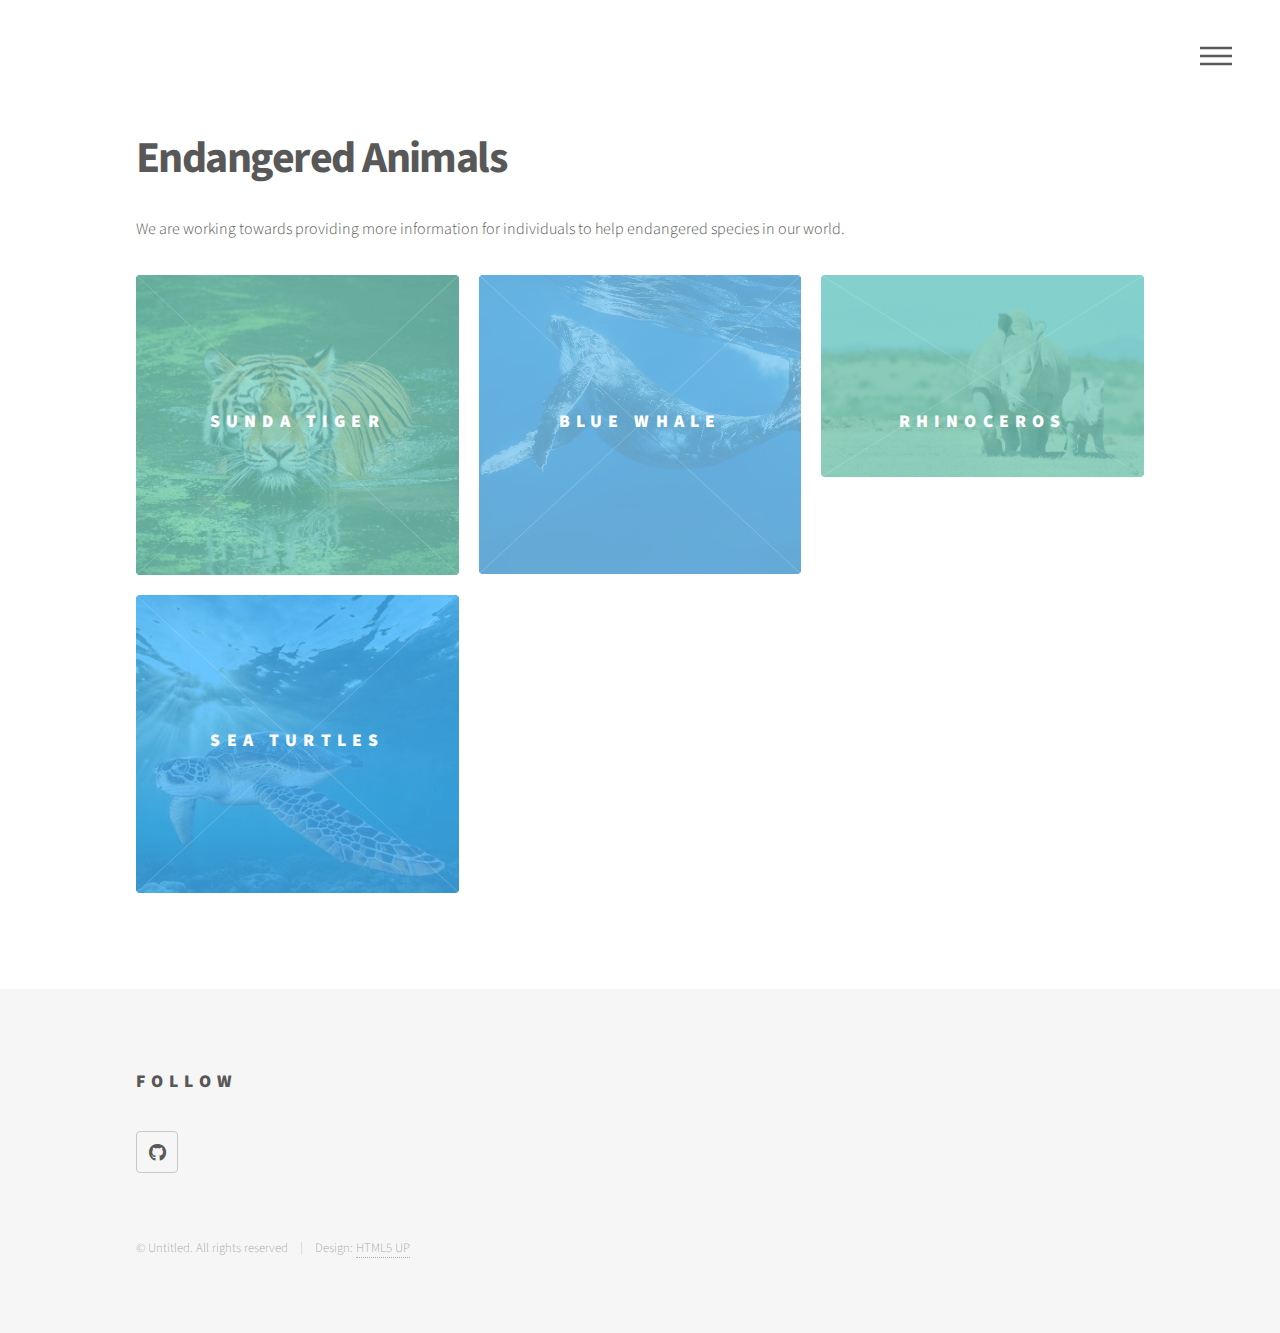
==== commit 7a038bb5: "Merge branch 'HomePage' into Rhinocerous" ====
--- a/index.html
+++ b/index.html
@@ -20,19 +20,12 @@
 				<!-- Header -->
 					<header id="header">
 						<div class="inner">
-
-							<!-- Logo -->
-								<!-- <a href="index.html" class="logo">
-									<span class="symbol"><img src="images/logo.svg" alt="" /></span><span class="title">Phantom</span>
-								</a> -->
-
 							<!-- Nav -->
 								<nav>
 									<ul>
 										<li><a href="#menu">Menu</a></li>
 									</ul>
 								</nav>
-
 						</div>
 					</header>
 
@@ -63,7 +56,6 @@
 									<a href="SundaTiger.html">
 										<h2>Sunda Tiger</h2>
 										<div class="content">
-											<!-- <p>Sed nisl arcu euismod sit amet nisi lorem etiam dolor veroeros et feugiat.</p> -->
 										</div>
 									</a>
 								</article>
@@ -84,7 +76,6 @@
 									<a href="Rhinoceros.html">
 										<h2>Rhinoceros</h2>
 										<div class="content">
-											<!-- <p>Sed nisl arcu euismod sit amet nisi lorem etiam dolor veroeros et feugiat.</p> -->
 										</div>
 									</a>
 								</article>
@@ -95,7 +86,6 @@
 									<a href="SeaTurtle.html">
 										<h2>Sea Turtles</h2>
 										<div class="content">
-											<!-- <p>Cheloniidae and Dermochelyidae families</p> -->
 										</div>
 									</a>
 								</article>
@@ -131,35 +121,9 @@
 					<footer id="footer">
 						<div class="inner">
 							<section>
-								<h2>Get in touch</h2>
-								<form method="post" action="#">
-									<div class="fields">
-										<div class="field half">
-											<input type="text" name="name" id="name" placeholder="Name" />
-										</div>
-										<div class="field half">
-											<input type="email" name="email" id="email" placeholder="Email" />
-										</div>
-										<div class="field">
-											<textarea name="message" id="message" placeholder="Message"></textarea>
-										</div>
-									</div>
-									<ul class="actions">
-										<li><input type="submit" value="Send" class="primary" /></li>
-									</ul>
-								</form>
-							</section>
-							<section>
 								<h2>Follow</h2>
 								<ul class="icons">
-									<li><a href="#" class="icon brands style2 fa-twitter"><span class="label">Twitter</span></a></li>
-									<li><a href="#" class="icon brands style2 fa-facebook-f"><span class="label">Facebook</span></a></li>
-									<li><a href="#" class="icon brands style2 fa-instagram"><span class="label">Instagram</span></a></li>
-									<li><a href="#" class="icon brands style2 fa-dribbble"><span class="label">Dribbble</span></a></li>
-									<li><a href="#" class="icon brands style2 fa-github"><span class="label">GitHub</span></a></li>
-									<li><a href="#" class="icon brands style2 fa-500px"><span class="label">500px</span></a></li>
-									<li><a href="#" class="icon solid style2 fa-phone"><span class="label">Phone</span></a></li>
-									<li><a href="#" class="icon solid style2 fa-envelope"><span class="label">Email</span></a></li>
+									<li><a href="https://github.com/stephanie-yung/endangeredAnimals" class="icon brands style2 fa-github"><span class="label">GitHub</span></a></li>
 								</ul>
 							</section>
 							<ul class="copyright">
@@ -178,12 +142,3 @@
 			<script src="assets/js/main.js"></script>
 
 	</body>
-<<<<<<< HEAD
-</html>
-=======
-<<<<<<< HEAD
-</html>
-=======
-</html>
->>>>>>> 4815fa1ade107c5056f1cb6b135e7d54c90cb4af
->>>>>>> 45c80ea3ae27840f4a3e20b16a60917f6c92a379
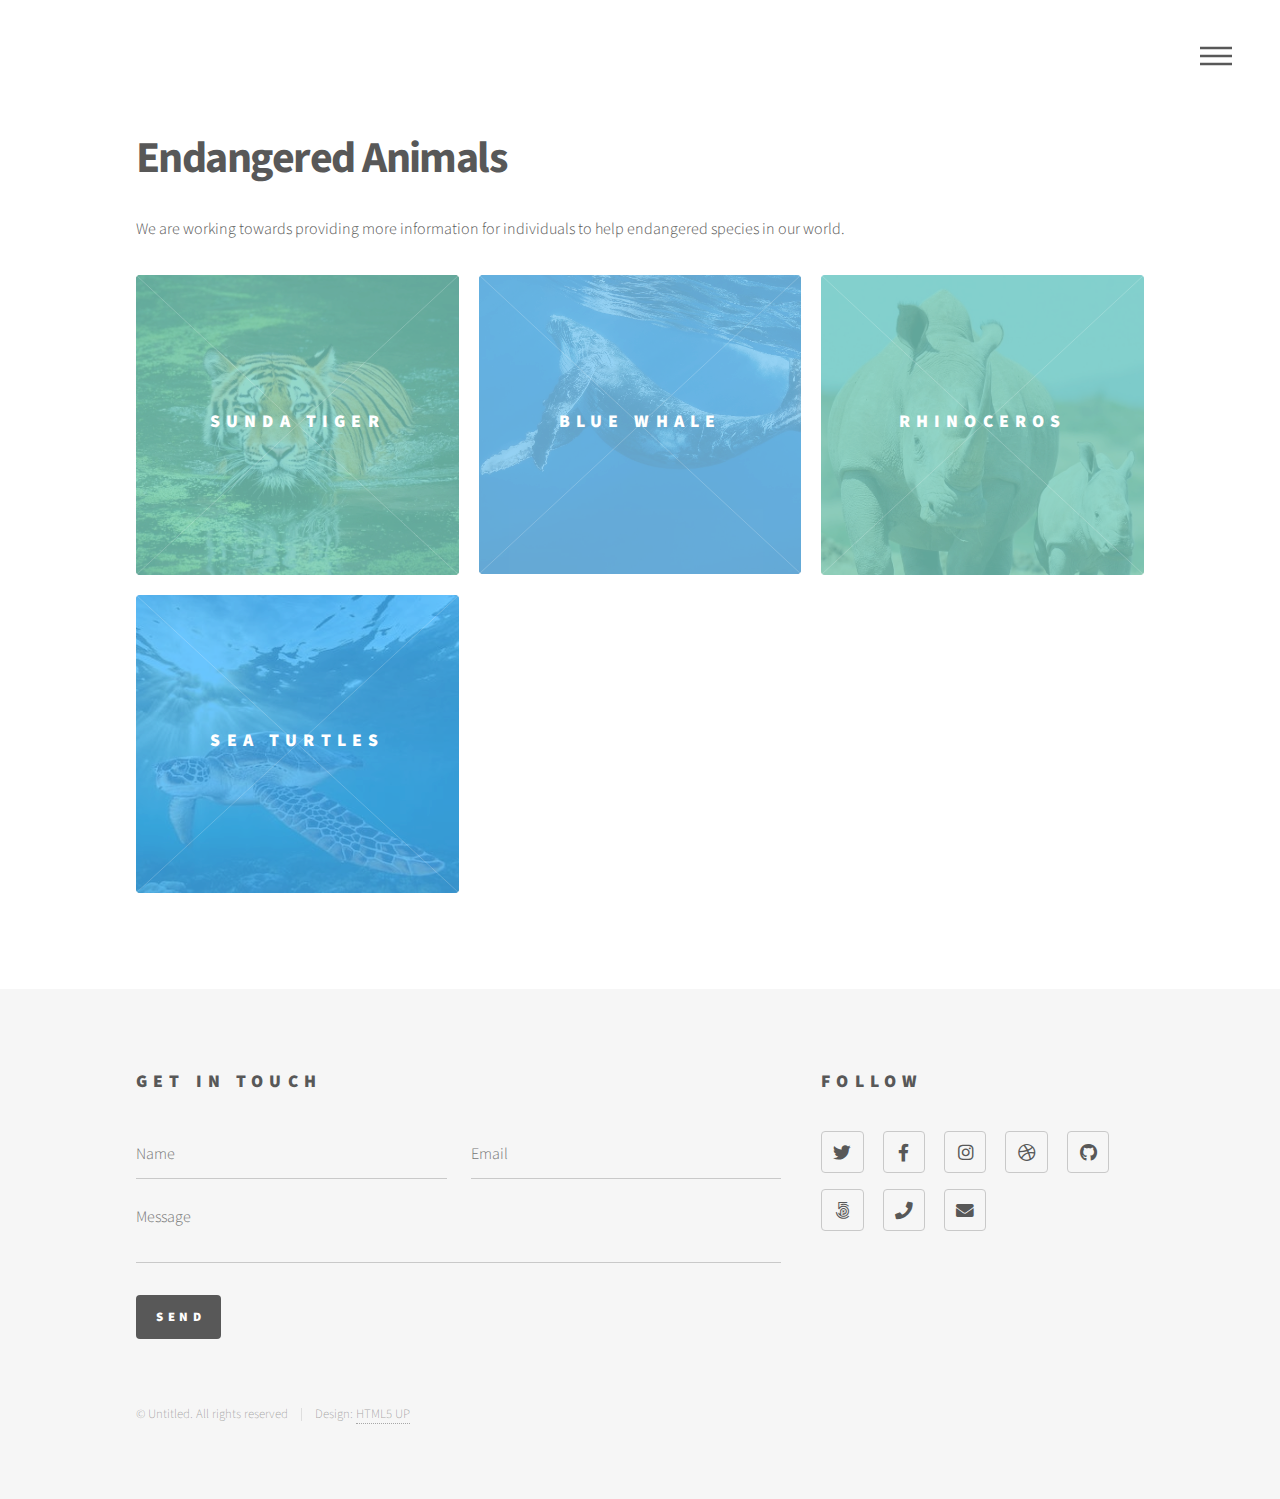
==== commit b0ae6cfc: "Abrar's Commit 3" ====
--- a/index.html
+++ b/index.html
@@ -20,12 +20,19 @@
 				<!-- Header -->
 					<header id="header">
 						<div class="inner">
+
+							<!-- Logo -->
+								<!-- <a href="index.html" class="logo">
+									<span class="symbol"><img src="images/logo.svg" alt="" /></span><span class="title">Phantom</span>
+								</a> -->
+
 							<!-- Nav -->
 								<nav>
 									<ul>
 										<li><a href="#menu">Menu</a></li>
 									</ul>
 								</nav>
+
 						</div>
 					</header>
 
@@ -56,6 +63,7 @@
 									<a href="SundaTiger.html">
 										<h2>Sunda Tiger</h2>
 										<div class="content">
+											<!-- <p>Sed nisl arcu euismod sit amet nisi lorem etiam dolor veroeros et feugiat.</p> -->
 										</div>
 									</a>
 								</article>
@@ -71,7 +79,7 @@
 								</article>
 								<article class="style3">
 									<span class="image">
-										<img src="images/RhinoHeader.jpg" alt="" />
+										<img src="images/RhinoHeader2.jpeg" alt="" />
 									</span>
 									<a href="Rhinoceros.html">
 										<h2>Rhinoceros</h2>
@@ -89,30 +97,6 @@
 										</div>
 									</a>
 								</article>
-							<!-- 
-								<article class="style5">
-									<span class="image">
-										<img src="images/pic05.jpg" alt="" />
-									</span>
-									<a href="generic.html">
-										<h2>Aliquam</h2>
-										<div class="content">
-											<p>Sed nisl arcu euismod sit amet nisi lorem etiam dolor veroeros et feugiat.</p>
-										</div>
-									</a>
-								</article>
-								<article class="style6">
-									<span class="image">
-										<img src="images/pic06.jpg" alt="" />
-									</span>
-									<a href="generic.html">
-										<h2>Veroeros</h2>
-										<div class="content">
-											<p>Sed nisl arcu euismod sit amet nisi lorem etiam dolor veroeros et feugiat.</p>
-										</div>
-									</a>
-								</article>
-							-->
 							</section>
 						</div>
 					</div>
@@ -121,9 +105,35 @@
 					<footer id="footer">
 						<div class="inner">
 							<section>
+								<h2>Get in touch</h2>
+								<form method="post" action="#">
+									<div class="fields">
+										<div class="field half">
+											<input type="text" name="name" id="name" placeholder="Name" />
+										</div>
+										<div class="field half">
+											<input type="email" name="email" id="email" placeholder="Email" />
+										</div>
+										<div class="field">
+											<textarea name="message" id="message" placeholder="Message"></textarea>
+										</div>
+									</div>
+									<ul class="actions">
+										<li><input type="submit" value="Send" class="primary" /></li>
+									</ul>
+								</form>
+							</section>
+							<section>
 								<h2>Follow</h2>
 								<ul class="icons">
-									<li><a href="https://github.com/stephanie-yung/endangeredAnimals" class="icon brands style2 fa-github"><span class="label">GitHub</span></a></li>
+									<li><a href="#" class="icon brands style2 fa-twitter"><span class="label">Twitter</span></a></li>
+									<li><a href="#" class="icon brands style2 fa-facebook-f"><span class="label">Facebook</span></a></li>
+									<li><a href="https://www.instagram.com/_abrar.h/" class="icon brands style2 fa-instagram"><span class="label">Instagram</span></a></li>
+									<li><a href="#" class="icon brands style2 fa-dribbble"><span class="label">Dribbble</span></a></li>
+									<li><a href="#" class="icon brands style2 fa-github"><span class="label">GitHub</span></a></li>
+									<li><a href="#" class="icon brands style2 fa-500px"><span class="label">500px</span></a></li>
+									<li><a href="#" class="icon solid style2 fa-phone"><span class="label">Phone</span></a></li>
+									<li><a href="#" class="icon solid style2 fa-envelope"><span class="label">Email</span></a></li>
 								</ul>
 							</section>
 							<ul class="copyright">
@@ -142,3 +152,4 @@
 			<script src="assets/js/main.js"></script>
 
 	</body>
+</html>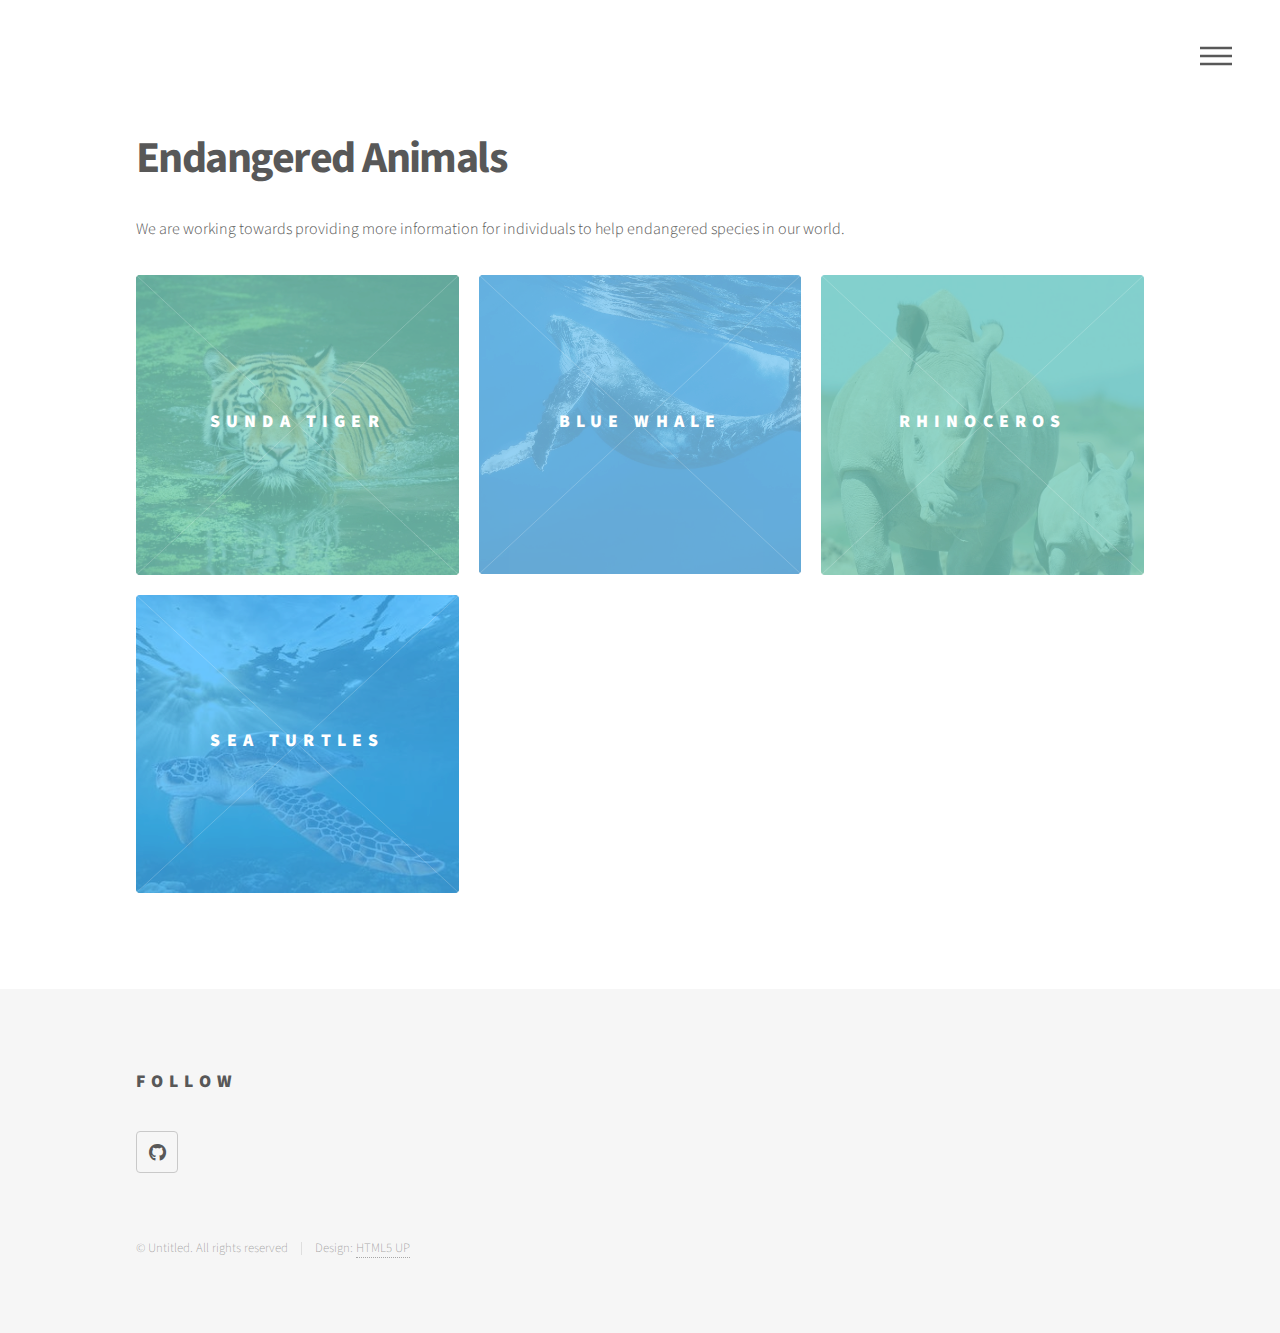
==== commit 1b7ddb1e: "Merge branch 'Rhinocerous' of https://github.com/stephanie-yung/endangeredAnimals into Rhinocerous" ====
--- a/index.html
+++ b/index.html
@@ -20,19 +20,12 @@
 				<!-- Header -->
 					<header id="header">
 						<div class="inner">
-
-							<!-- Logo -->
-								<!-- <a href="index.html" class="logo">
-									<span class="symbol"><img src="images/logo.svg" alt="" /></span><span class="title">Phantom</span>
-								</a> -->
-
 							<!-- Nav -->
 								<nav>
 									<ul>
 										<li><a href="#menu">Menu</a></li>
 									</ul>
 								</nav>
-
 						</div>
 					</header>
 
@@ -63,7 +56,6 @@
 									<a href="SundaTiger.html">
 										<h2>Sunda Tiger</h2>
 										<div class="content">
-											<!-- <p>Sed nisl arcu euismod sit amet nisi lorem etiam dolor veroeros et feugiat.</p> -->
 										</div>
 									</a>
 								</article>
@@ -105,35 +97,9 @@
 					<footer id="footer">
 						<div class="inner">
 							<section>
-								<h2>Get in touch</h2>
-								<form method="post" action="#">
-									<div class="fields">
-										<div class="field half">
-											<input type="text" name="name" id="name" placeholder="Name" />
-										</div>
-										<div class="field half">
-											<input type="email" name="email" id="email" placeholder="Email" />
-										</div>
-										<div class="field">
-											<textarea name="message" id="message" placeholder="Message"></textarea>
-										</div>
-									</div>
-									<ul class="actions">
-										<li><input type="submit" value="Send" class="primary" /></li>
-									</ul>
-								</form>
-							</section>
-							<section>
 								<h2>Follow</h2>
 								<ul class="icons">
-									<li><a href="#" class="icon brands style2 fa-twitter"><span class="label">Twitter</span></a></li>
-									<li><a href="#" class="icon brands style2 fa-facebook-f"><span class="label">Facebook</span></a></li>
-									<li><a href="https://www.instagram.com/_abrar.h/" class="icon brands style2 fa-instagram"><span class="label">Instagram</span></a></li>
-									<li><a href="#" class="icon brands style2 fa-dribbble"><span class="label">Dribbble</span></a></li>
-									<li><a href="#" class="icon brands style2 fa-github"><span class="label">GitHub</span></a></li>
-									<li><a href="#" class="icon brands style2 fa-500px"><span class="label">500px</span></a></li>
-									<li><a href="#" class="icon solid style2 fa-phone"><span class="label">Phone</span></a></li>
-									<li><a href="#" class="icon solid style2 fa-envelope"><span class="label">Email</span></a></li>
+									<li><a href="https://github.com/stephanie-yung/endangeredAnimals" class="icon brands style2 fa-github"><span class="label">GitHub</span></a></li>
 								</ul>
 							</section>
 							<ul class="copyright">
@@ -152,4 +118,4 @@
 			<script src="assets/js/main.js"></script>
 
 	</body>
-</html>+</html>
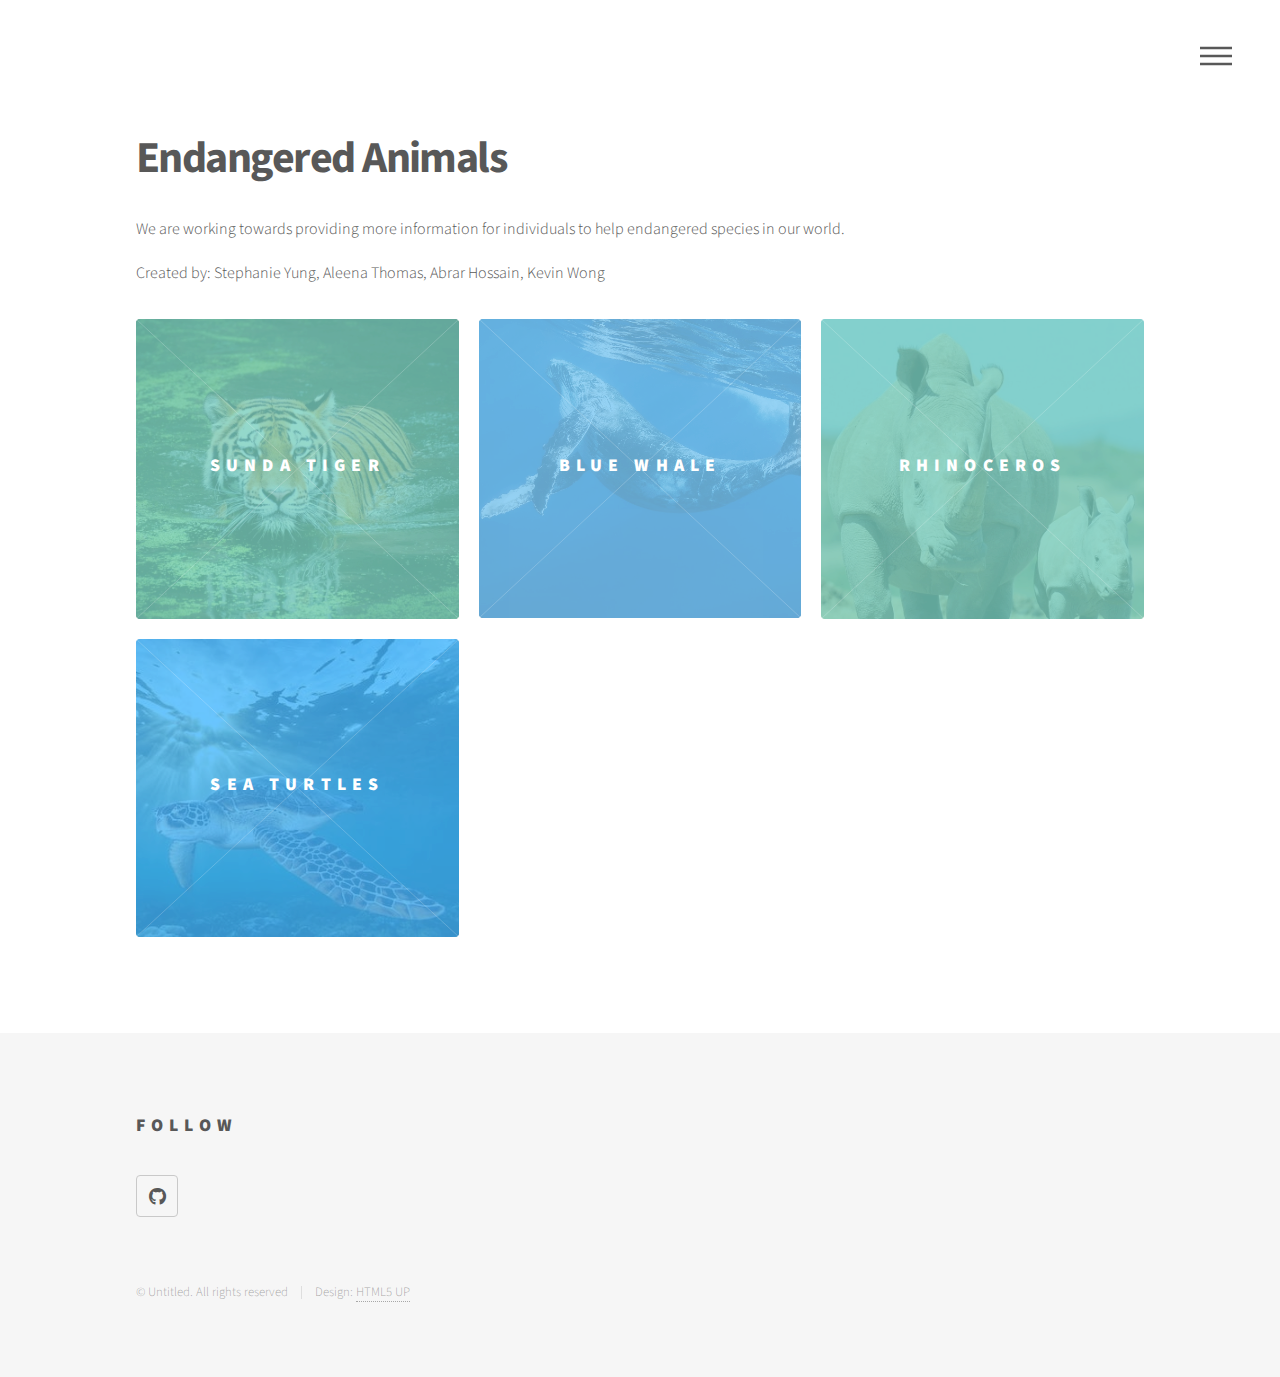
==== commit 86c49610: "updated footer and added named" ====
--- a/index.html
+++ b/index.html
@@ -47,6 +47,7 @@
 							<header>
 								<h1>Endangered Animals</h1>
 								<p>We are working towards providing more information for individuals to help  endangered species in our world. </p>
+								<p>Created by: Stephanie Yung, Aleena Thomas, Abrar Hossain, Kevin Wong</p>
 							</header>
 							<section class="tiles">
 								<article class="style1">
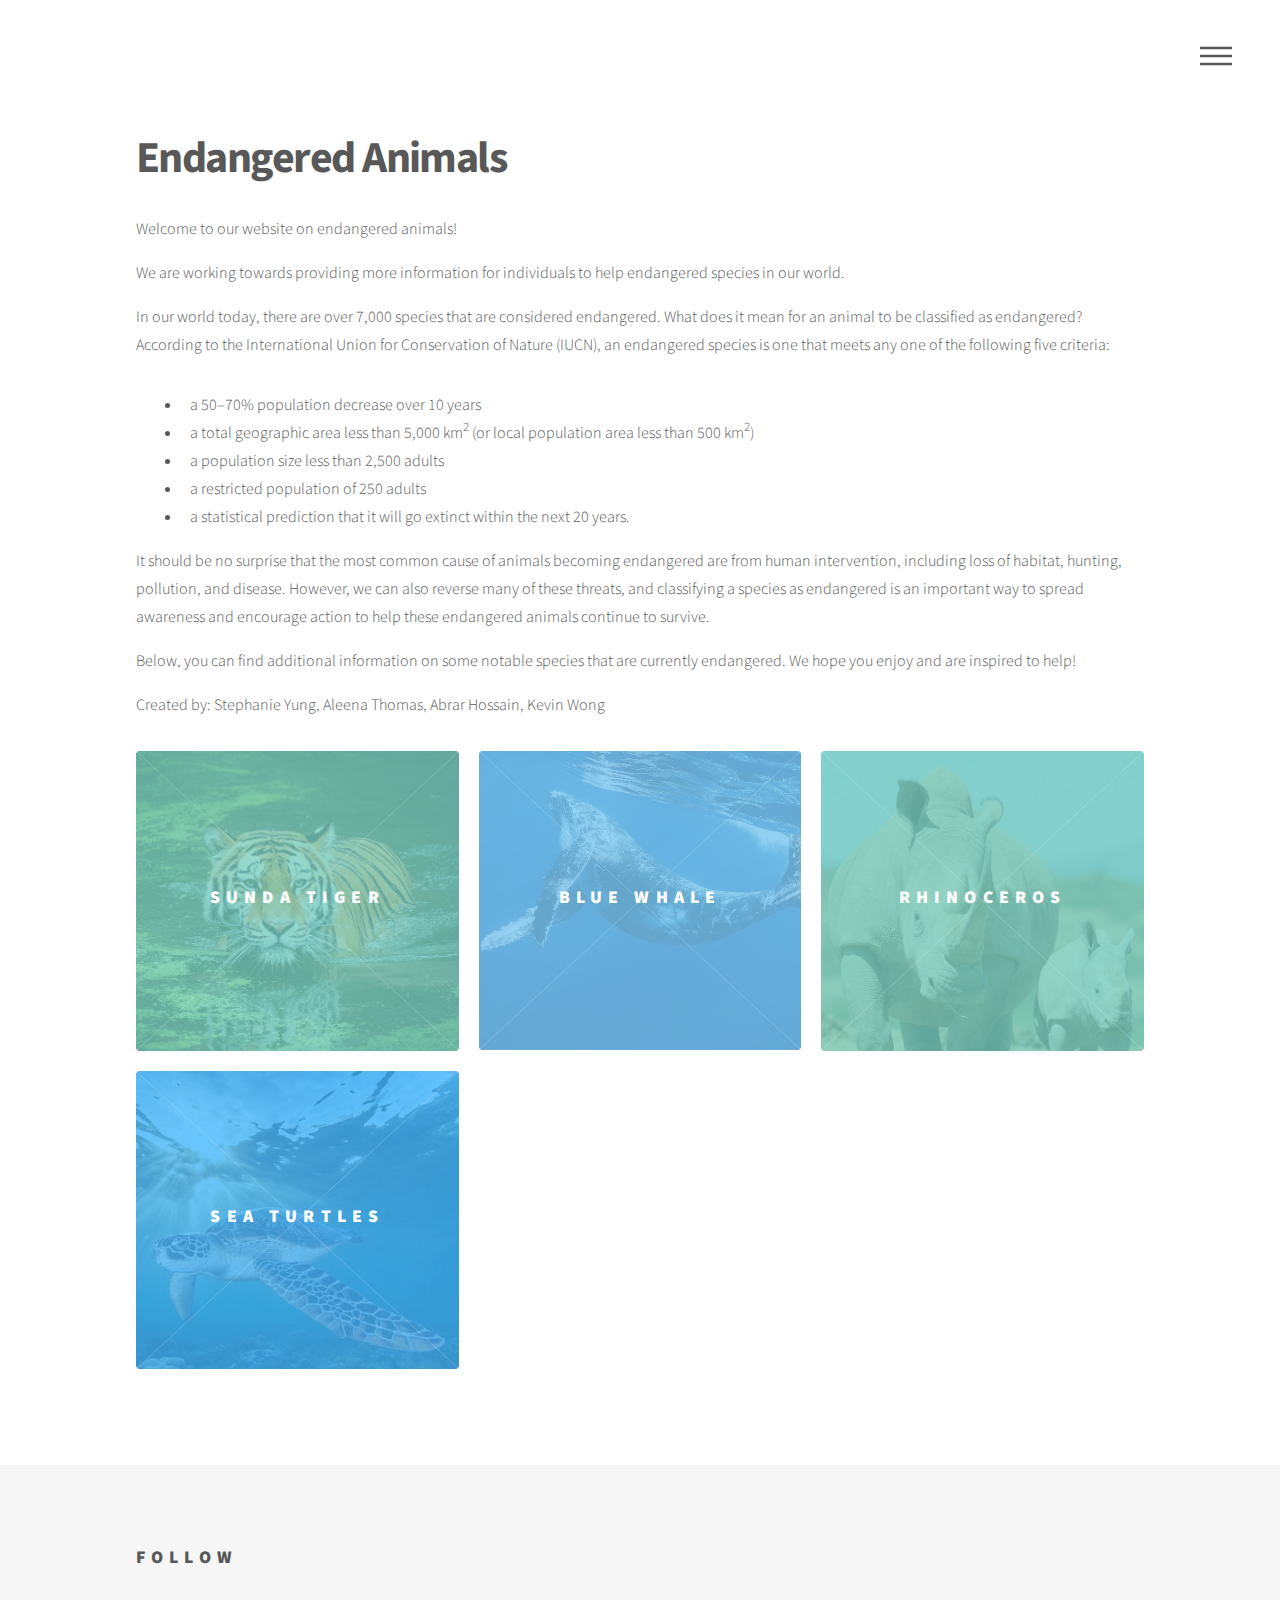
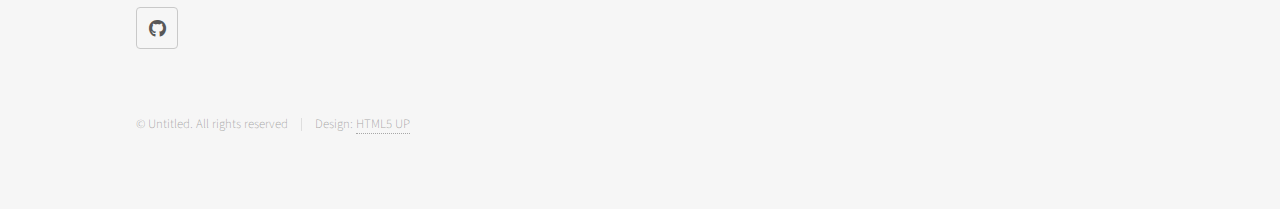
==== commit 23c5de95: "Added homepage description, changed button color" ====
--- a/index.html
+++ b/index.html
@@ -46,7 +46,24 @@
 						<div class="inner">
 							<header>
 								<h1>Endangered Animals</h1>
-								<p>We are working towards providing more information for individuals to help  endangered species in our world. </p>
+                                <p>Welcome to our website on endangered animals!</p>
+								<p>We are working towards providing more information for individuals to help endangered species in our world. </p>
+                                <p>
+                                    In our world today, there are over 7,000 species that are considered endangered. What does it mean for an animal to be classified as endangered? According to the International Union for Conservation of Nature (IUCN), an endangered species is one that meets any one of the following five criteria: 
+                                </p> 
+                                <ul class="indented">
+                                    <li>a 50–70% population decrease over 10 years</li>
+                                    <li>a total geographic area less than 5,000 km<sup>2</sup> (or local population area less than 500 km<sup>2</sup>)</li>
+                                    <li>a population size less than 2,500 adults</li>
+                                    <li>a restricted population of 250 adults</li>
+                                    <li>a statistical prediction that it will go extinct within the next 20 years.</li>
+                                </ul> 
+                                <p>
+                                    It should be no surprise that the most common cause of animals becoming endangered are from human intervention, including loss of habitat, hunting, pollution, and disease. However, we can also reverse many of these threats, and classifying a species as endangered is an important way to spread awareness and encourage action to help these endangered animals continue to survive. 
+                                </p>
+                                <p>
+                                    Below, you can find additional information on some notable species that are currently endangered. We hope you enjoy and are inspired to help!
+                                </p>
 								<p>Created by: Stephanie Yung, Aleena Thomas, Abrar Hossain, Kevin Wong</p>
 							</header>
 							<section class="tiles">
--- a/assets/css/main.css
+++ b/assets/css/main.css
@@ -151,7 +151,7 @@
 
 		a:hover {
 			border-bottom-color: transparent;
-			color: #f2849e !important;
+			color: #008080 !important;
 		}
 
 	strong, b {
@@ -1856,8 +1856,8 @@
 			}
 
 			.icon.style2:hover {
-				color: #f2849e;
-				border-color: #f2849e;
+				color: #008080;
+				border-color: #008080;
 			}
 
 			.icon.style2:active {
@@ -2170,8 +2170,8 @@
 		input[type="tel"]:focus,
 		select:focus,
 		textarea:focus {
-			border-bottom-color: #f2849e;
-			box-shadow: inset 0 -1px 0 0 #f2849e;
+			border-bottom-color: #008080;
+			box-shadow: inset 0 -1px 0 0 #008080;
 		}
 
 	select {
@@ -2275,8 +2275,8 @@
 
 		input[type="checkbox"]:focus + label:before,
 		input[type="radio"]:focus + label:before {
-			border-color: #f2849e;
-			box-shadow: 0 0 0 1px #f2849e;
+			border-color: #008080;
+			box-shadow: 0 0 0 1px #008080;
 		}
 
 	input[type="checkbox"] + label:before {
@@ -2494,8 +2494,8 @@
 		input[type="button"]:hover,
 		button:hover,
 		.button:hover {
-			color: #f2849e !important;
-			box-shadow: inset 0 0 0 2px #f2849e;
+			color: #008080 !important;
+			box-shadow: inset 0 0 0 2px #008080;
 		}
 
 		input[type="submit"]:active,
@@ -2537,7 +2537,7 @@
 			input[type="button"].primary:hover,
 			button.primary:hover,
 			.button.primary:hover {
-				background-color: #f2849e;
+				background-color: #008080;
 			}
 
 			input[type="submit"].primary:active,
@@ -2945,6 +2945,8 @@
 							opacity: 0;
 						}
 
+
+
 		@media screen and (max-width: 736px) {
 
 			#header {
@@ -2961,6 +2963,10 @@
 					}
 
 		}
+
+.indented{
+    margin-left: 3%;
+}
 
 /* Menu */
 
